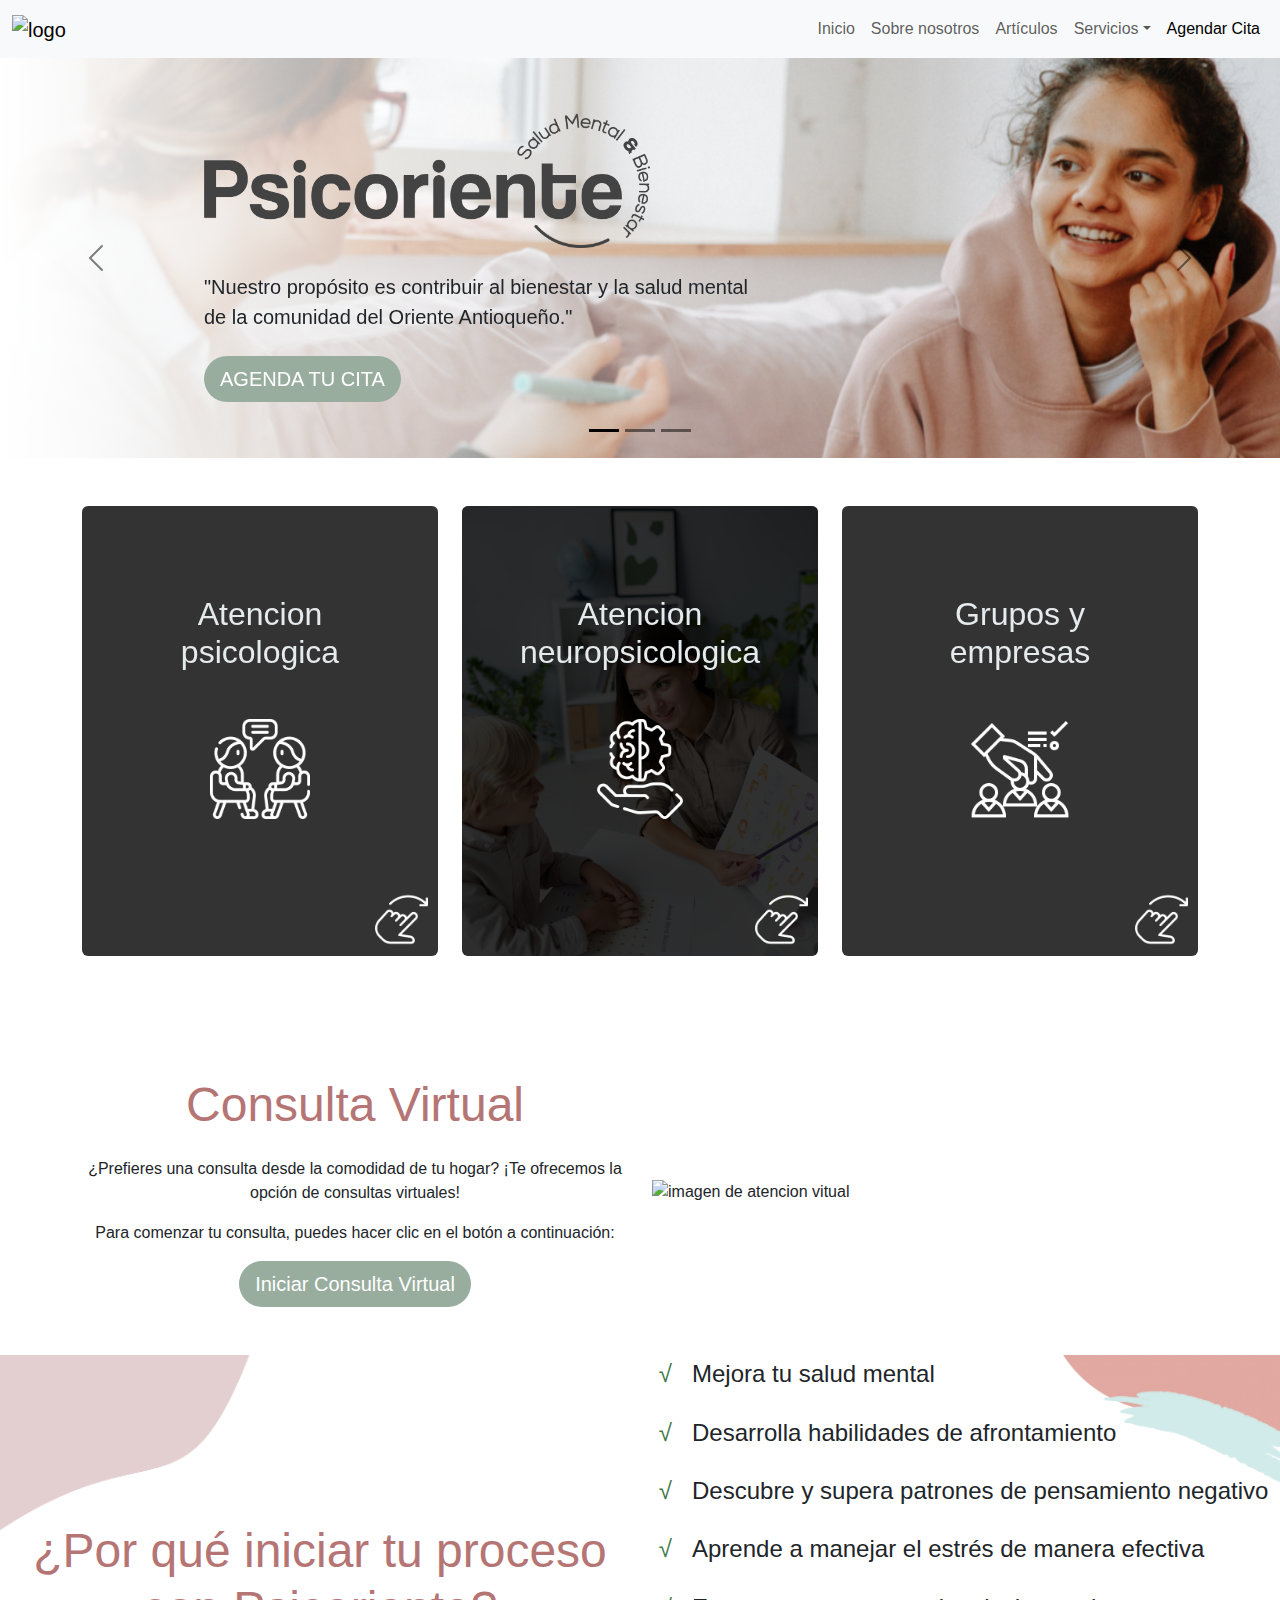
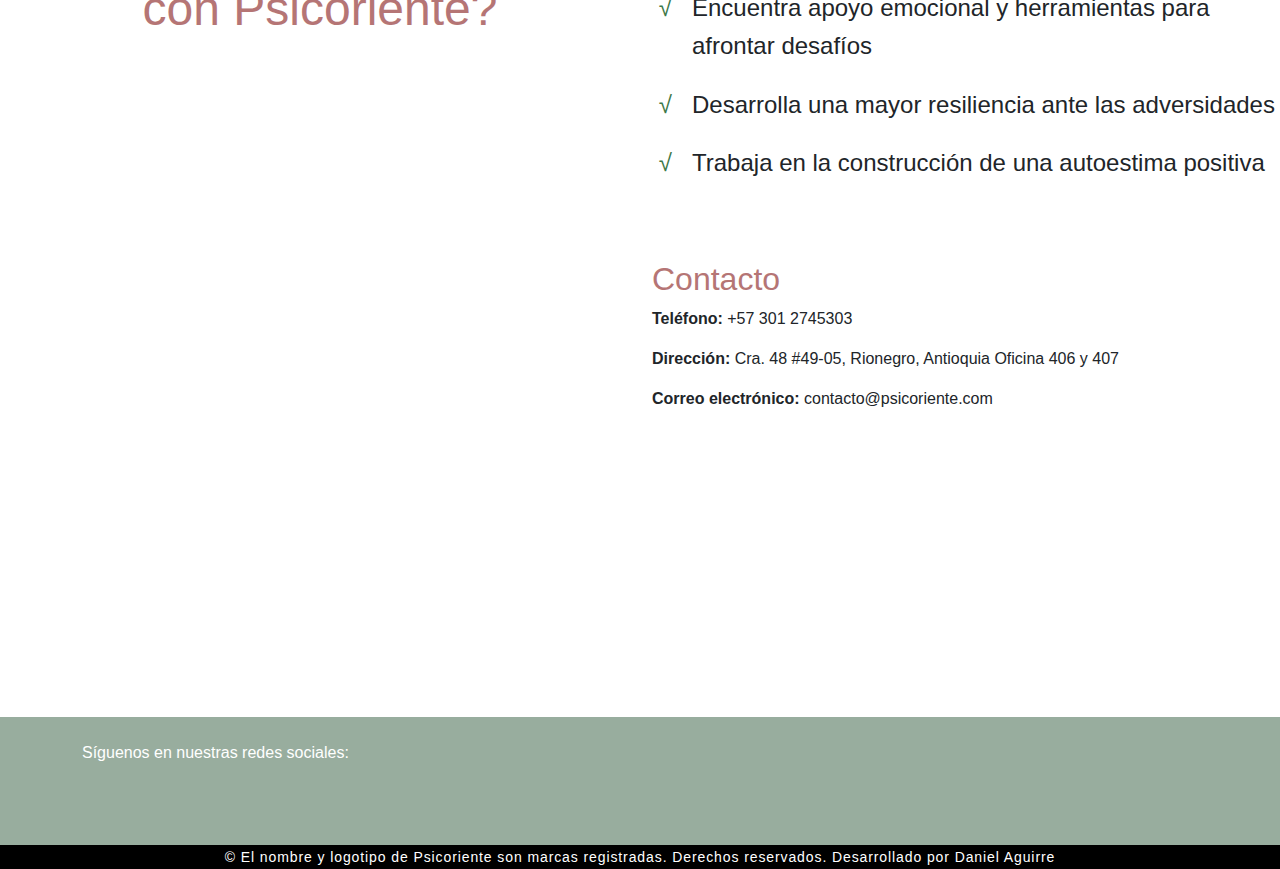
==== index.html @ a514b7d5 "estilos" ====
<!DOCTYPE html>
<html lang="en">

<head>
  <meta charset="UTF-8" />
  <meta name="viewport" content="width=device-width, initial-scale=1.0" />
  <title>Consultorio</title>
  <link rel="stylesheet" href="css/bootstrap.css" />
  <link rel="stylesheet" href="css/style.css" />
  <script src="https://kit.fontawesome.com/1e0e02a768.js" crossorigin="anonymous"></script>
  <!-- Start of Async Callbell Code -->
  <script>
    window.callbellSettings = {
      token: "J1zEioKTt7ZskCDuaVdEKCTP"
    };
  </script>
  <script>
    (function () { var w = window; var ic = w.callbell; if (typeof ic === "function") { ic('reattach_activator'); ic('update', callbellSettings); } else { var d = document; var i = function () { i.c(arguments) }; i.q = []; i.c = function (args) { i.q.push(args) }; w.Callbell = i; var l = function () { var s = d.createElement('script'); s.type = 'text/javascript'; s.async = true; s.src = 'https://dash.callbell.eu/include/' + window.callbellSettings.token + '.js'; var x = d.getElementsByTagName('script')[0]; x.parentNode.insertBefore(s, x); }; if (w.attachEvent) { w.attachEvent('onload', l); } else { w.addEventListener('load', l, false); } } })()
  </script>
  <!-- End of Async Callbell Code -->

</head>

<body>

  <!-- Header de la pagina  -->
  <header>
    <nav class="navbar navbar-expand-lg navbar-light bg-light">
      <div class="container-fluid">
        <div class="d-flex justify-content-end align-items-center">
          <a class="navbar-brand me-auto" href="#">
            <img src="img/LOGO-PSICORIENTE-HORIZONTAL.png" alt="logo" class="logo" />
          </a>
          <button class="navbar-toggler" type="button" data-bs-toggle="collapse"
            data-bs-target="#navbarSupportedContent" aria-controls="navbarSupportedContent" aria-expanded="false"
            aria-label="Toggle navigation">
            <span class="navbar-toggler-icon"></span>
          </button>
        </div>
        <div class="collapse navbar-collapse" id="navbarSupportedContent">
          <ul class="navbar-nav ms-auto mb-2 mb-lg-0">
            <li class="nav-item"><a href="#" class="nav-link">Inicio</a></li>
            <li class="nav-item"><a href="#" class="nav-link">Sobre nosotros</a></li>
            <li class="nav-item"><a href="#" class="nav-link">Artículos</a></li>
            <li class="nav-item dropdown">
              <a class="nav-link dropdown-toggle" href="#" id="navbarDropdownServices" role="button"
                data-bs-toggle="dropdown" aria-haspopup="true" aria-expanded="false">Servicios</a>
              <div class="dropdown-menu" aria-labelledby="navbarDropdownServices">
                <a class="dropdown-item" href="#">Servicio 1</a>
                <a class="dropdown-item" href="#">Servicio 2</a>
                <a class="dropdown-item" href="#">Servicio 3</a>
              </div>
            </li>
            <li class="nav-item"><a href="#" class="nav-link active">Agendar Cita</a></li>
          </ul>
        </div>
      </div>
    </nav>
  </header>


  <!-- Cuerpo de la pagina -->

  <main>
    <!-- Primera seccion carrusel  -->

    <!-- Comportamiento del carrusel -->
    <div id="myCarousel" class="carousel carousel-dark slide mb-6" data-bs-ride="carousel">
      <div class="carousel-indicators">
        <button type="button" data-bs-target="#myCarousel" data-bs-slide-to="0" class="active" aria-current="true"
          aria-label="Slide 1"></button>
        <button type="button" data-bs-target="#myCarousel" data-bs-slide-to="1" aria-label="Slide 2"></button>
        <button type="button" data-bs-target="#myCarousel" data-bs-slide-to="2" aria-label="Slide 3"></button>
      </div>

      <!-- Primera presentacion carrusel -->

      <div class="carousel-inner">
        <div class="carousel-item active" style="background-image: url('img/fondo-1.png');">
          <div class="container carousel-caption d-flex justify-content-between align-items-center">
            <div class="text-start">
              <img src="img/LOGO-PSICORIENTE-BLACK.png" alt="logo" class="logo mb-4">
              <p class="text-dark mb-4 fs-5">
                "Nuestro propósito es contribuir al bienestar y la salud mental <br> de la comunidad del Oriente
                Antioqueño."
              </p>
              <p>
                <a class="btn btn-lg btn-primary" href="#">AGENDA TU CITA</a>
              </p>
            </div>
          </div>
        </div>

        <!-- Segunda presentacion carrusel-->

        <div class="carousel-item">
          <svg class="bd-placeholder-img" width="100%" height="100%" xmlns="http://www.w3.org/2000/svg"
            aria-hidden="true" preserveAspectRatio="xMidYMid slice" focusable="false"></svg>
          <div class="container">
            <div class="carousel-caption">
              <img src="img/LOGO-PSICORIENTE-BLACK.png" alt="logo horizontal" class="pic2 img-fluid" />
            </div>
          </div>
        </div>

        <!-- Tercera presentacion carrusel  -->

        <div class="carousel-item">
          <svg class="bd-placeholder-img" width="100%" height="100%" xmlns="http://www.w3.org/2000/svg"
            aria-hidden="true" preserveAspectRatio="xMidYMid slice" focusable="false"></svg>
          <div class="container">
            <div class="carousel-caption text-end">
              <h1>One more for good measure.</h1>
              <p>
                Some representative placeholder content for the third slide of
                this carousel.
              </p>
              <p>
                <a class="btn btn-lg btn-primary" href="#">Browse gallery</a>
              </p>
            </div>
          </div>
        </div>
      </div>

      <!-- Comportamiento de los botones del carrusel  -->

      <button class="carousel-control-prev" type="button" data-bs-target="#myCarousel" data-bs-slide="prev">
        <span class="carousel-control-prev-icon" aria-hidden="true"></span>
        <span class="visually-hidden">Previous</span>
      </button>
      <button class="carousel-control-next" type="button" data-bs-target="#myCarousel" data-bs-slide="next">
        <span class="carousel-control-next-icon" aria-hidden="true"></span>
        <span class="visually-hidden">Next</span>
      </button>
    </div>

    <!-- Seguna seccion tarjetas -->

    <div class="cards container py-5">
      <div class="row">
        <!-- primera tarjeta -->
        <div class="col-md-4 mb-4">
          <div class="first-card card h-100">
            <div class="front text-center">
              <h3 class="fs-2">Atencion <br> psicologica</h3>
              <img src="img/psicoterapia-icono.png" alt="icono de psicoterapia" class="img-fluid my-5">
              <img src="img/flip.png" alt="icono de girar" class="icon img-fluid">
            </div>
            <div class="back d-flex flex-column justify-content-between align-items-center">
              <div class="align-self-start">
                <ul>
                  <li>Psicoteparia individual</li>
                  <li>Psicoteparia de pareja</li>
                  <li>Psicoterapia virtual</li>
                  <li>Psicoterapia para niños y adolescentes</li>
                </ul>
              </div>
              <div class="align-self-center">
                <a href="#" class="btn btn-primary mt-3">Agendar cita</a>
              </div>
            </div>
          </div>
        </div>

        <!-- Segunda tarjeta -->
        <div class="col-md-4 mb-4">
          <div class="second-card card h-100">
            <div class="front text-center">
              <h3 class="fs-2">Atencion <br> neuropsicologica </h3>
              <img src="img/control-cognitivo.png" alt="icono de psicoterapia" class="img-fluid my-5">
              <img src="img/flip.png" alt="icono de girar" class="icon img-fluid">
            </div>
            <div class="back d-flex flex-column justify-content-between align-items-center">
              <div class="align-self-start">
                <ul>
                  <li>Psicoteparia individual</li>
                  <li>Psicoteparia de pareja</li>
                  <li>Psicoterapia virtual</li>
                  <li>Psicoterapia para niños y adolescentes</li>
                </ul>
              </div>
              <div class="align-self-center">
                <a href="#" class="btn btn-primary mt-3">Agendar cita</a>
              </div>
            </div>

          </div>
        </div>

        <!-- Tercera tarjeta -->
        <div class="col-md-4 mb-4">
          <div class="third-card card d-flex flex-column h-100">
            <div class="front text-center">
              <h3 class="fs-2">Grupos y <br> empresas</h3>
              <img src="img/reclutamiento.png" alt="icono de psicoterapia" class="img-fluid my-5">
              <img src="img/flip.png" alt="icono de girar" class="icon img-fluid">
            </div>
            <div class="back d-flex flex-column justify-content-between align-items-center">
              <div class="align-self-start">
                <ul>
                  <li>Psicoteparia individual</li>
                  <li>Psicoteparia de pareja</li>
                  <li>Psicoterapia virtual</li>
                  <li>Psicoterapia para niños y adolescentes</li>
                </ul>
              </div>
              <div class="align-self-center">
                <a href="#" class="btn btn-primary mt-3">Agendar cita</a>
              </div>
            </div>
          </div>
        </div>
      </div>
    </div>

    <!-- Sección de consulta virtual y video -->
    <section class="virtual-consultation container py-5">
      <div class="row justify-content-center align-items-center">
        <div class="col-md-6">
          <h2 class="text-center mb-4 display-5">Consulta Virtual</h2>
          <p class="text-center">¿Prefieres una consulta desde la comodidad de tu hogar? ¡Te ofrecemos la opción de
            consultas virtuales!</p>
          <p class="text-center">Para comenzar tu consulta, puedes hacer clic en el botón a continuación:</p>
          <div class="text-center">
            <a href="#" class="btn btn-primary btn-lg">Iniciar Consulta Virtual</a>
          </div>
        </div>
        <div class="col-md-6">
          <!-- Espacio para el video -->
          <div class="embed-responsive embed-responsive-16by9">
            <img src="img/consultavirtual.PNG" alt="imagen de atencion vitual" class="img-fluid">
          </div>
        </div>
      </div>
    </section>

    <!-- Tercera seccion listado -->

    <div class="d-flex align-items-center list">
      <div class="col flex-grow-1">
          <div class="text-center">
              <h2 class="display-5">
                  ¿Por qué iniciar tu proceso con Psicoriente?
              </h2>
          </div>
      </div>
      <div class="col flex-grow-1">
          <div>
              <ul class="mx-auto custom-list">
                  <li>Mejora tu salud mental</li>
                  <li>Desarrolla habilidades de afrontamiento</li>
                  <li>Descubre y supera patrones de pensamiento negativo</li>
                  <li>Aprende a manejar el estrés de manera efectiva</li>
                  <li>Encuentra apoyo emocional y herramientas para afrontar desafíos</li>
                  <li>Desarrolla una mayor resiliencia ante las adversidades</li>
                  <li>Trabaja en la construcción de una autoestima positiva</li>
              </ul>
          </div>
      </div>
  </div>

    </div>

    <!-- Cuarta seccion de comentarios -->

    <div id="trusthero" style="width: 100%; height: 100%;" data-trusthero-widget-id="EhPxTsTpg5RBRNs8IxJ3"></div>

    <!-- Datos de contacto y ubicacion -->
    <div class="container mt-5">
      <div class="row justify-content-center">
        <div class="col-md-6">
          <iframe
            src="https://www.google.com/maps/embed?pb=!1m14!1m8!1m3!1d1983.4151554068728!2d-75.37441643935621!3d6.153475796696391!3m2!1i1024!2i768!4f13.1!3m3!1m2!1s0x8e469fcb521f2c53%3A0xf8ac8b47e1f2fa18!2sPsicoriente!5e0!3m2!1ses-419!2sco!4v1711290926877!5m2!1ses-419!2sco"
            width="100%" height="450" style="border:0;" allowfullscreen="" loading="lazy"
            referrerpolicy="no-referrer-when-downgrade"></iframe>
        </div>
        <div class="col-md-6">
          <div class="contact-info">
            <h2>Contacto</h2>
            <p><strong>Teléfono:</strong> +57 301 2745303</p>
            <p><strong>Dirección:</strong> Cra. 48 #49-05, Rionegro, Antioquia Oficina 406 y 407</p>
            <p><strong>Correo electrónico:</strong> contacto@psicoriente.com</p>
          </div>
        </div>
      </div>
    </div>

  </main>

  <!-- Footer -->
  <footer class="text-white py-4">
    <div class="container">
      <div class="row">
        <div class="col-md-6">
          <p>Síguenos en nuestras redes sociales:</p>
          <ul class="list-inline">
            <li class="list-inline-item"><a href="https://www.facebook.com/psicoriente.sas?locale=es_LA"><i
                  class="fab fa-facebook-f fa-3x"></i></a></li>
            <li class="list-inline-item"><a href="https://twitter.com/psicoriente"><i
                  class="fab fa-x-twitter fa-3x"></i></a></li>
            <li class="list-inline-item"><a href="https://www.instagram.com/psicorientee/"><i
                  class="fab fa-instagram fa-3x"></i></a></li>
          </ul>
        </div>
      </div>
    </div>
  </footer>

  <div class="last-footer">
    <a href="https://www.linkedin.com/in/daniel-aguirre-lopez/"> 
      <span>© El nombre y logotipo de Psicoriente son marcas registradas. Derechos reservados. Desarrollado por Daniel Aguirre</span> 
    </a>
  </div>

  <script src="js/bootstrap.bundle.min.js"></script>
  <script src="js/page.js"></script>
  <script src="https://trusthero.sfo3.cdn.digitaloceanspaces.com/scripts/trusthero.min.js" defer></script>


</body>

</html>
---- css/style.css ----
@charset "UTF-8";
@font-face {
  font-family: "Nexa";
  src: url("../fonts/Nexa Regular.otf") format("truetype");
}
@font-face {
  font-family: "Coolv";
  src: url("../fonts/coolvetica rg.ttf") format("truetype");
}
body {
  font-family: "Nexa", sans-serif;
}

h2 {
  color: #B57575;
}

.btn-primary {
  border: none;
  background-color: #98AD9E;
  border-radius: 50px;
}
.btn-primary:hover {
  background-color: #3D7848;
}

.logo {
  width: 40%;
  height: 40%;
}

.navbar-nav .nav-link {
  white-space: nowrap;
}

.scrolled {
  position: fixed;
  top: 0;
  width: 100%;
  z-index: 1000;
}

.scrolled + .content {
  margin-top: 56px;
}

.carousel-item {
  height: 400px;
  position: relative;
}

.carousel-item.active {
  background-image: url("img/fondo-1.png");
  background-size: cover;
  background-position: center;
}

.carousel-inner > .carousel-item:first-child::before {
  content: "";
  position: absolute;
  top: 0;
  right: 20%; /* Empezamos en la mitad del contenedor */
  bottom: 0;
  left: 0;
  background: linear-gradient(to left, rgba(255, 255, 255, 0), rgb(255, 255, 255)); /* Degradado de transparente a blanco */
}

.logo {
  size: 30%;
}

.pic2 {
  width: 50%;
}

.cards .card {
  color: #e5eaed;
  justify-content: center;
  position: relative;
  border-width: 0px;
}
.cards .card h3 {
  margin: 0;
}
.cards .card div {
  backface-visibility: hidden;
  transition: 1s;
}
.cards .card .front {
  transform: perspective(500px) rotateY(0deg);
  height: 450px;
  display: flex;
  flex-direction: column;
  justify-content: center;
  align-items: center;
}
.cards .card .front .icon {
  position: absolute;
  bottom: 10px;
  right: 10px;
  width: 15%;
}
.cards .card .back {
  transform: perspective(500px) rotateY(180deg);
  position: absolute;
}
.cards .card:hover .front {
  transform: perspective(500px) rotateY(180deg);
}
.cards .card:hover .back {
  transform: perspective(500px) rotateY(360deg);
}
.cards .first-card {
  background-image: url(../img/psicoterapia.jpg);
  background-size: cover;
}
.cards .first-card .img-fluid {
  width: 100px;
}
.cards .first-card li {
  margin-top: 25px;
}
.cards .first-card::before {
  content: "";
  position: absolute;
  top: 0;
  left: 0;
  width: 100%;
  height: 100%;
  border-radius: 0.375rem;
  background-color: rgba(0, 0, 0, 0.8);
}
.cards .second-card {
  background-image: url(../img/neuropsicologia.jpg);
  background-size: cover;
}
.cards .second-card .img-fluid {
  width: 100px;
}
.cards .second-card li {
  margin-top: 25px;
}
.cards .second-card::before {
  content: "";
  position: absolute;
  top: 0;
  left: 0;
  width: 100%;
  height: 100%;
  border-radius: 0.375rem;
  background-color: rgba(0, 0, 0, 0.8);
}
.cards .third-card {
  background-image: url(../img/grupos.jpg);
  background-size: cover;
}
.cards .third-card .img-fluid {
  width: 100px;
}
.cards .third-card li {
  margin-top: 25px;
}
.cards .third-card::before {
  content: "";
  position: absolute;
  top: 0;
  left: 0;
  width: 100%;
  height: 100%;
  border-radius: 0.375rem;
  background-color: rgba(0, 0, 0, 0.8);
}

.list {
  background-image: url(../img/PLANTILLAS\ PPT-1.png);
  background-size: cover;
}

.custom-list {
  font-size: 1.5em;
  line-height: 1.6;
  margin-bottom: 30px;
}
.custom-list li {
  padding-left: 20px;
  margin-bottom: 20px;
}

.custom-list li::marker {
  content: "√";
  color: #3D7848;
}

.card-body {
  background-color: #E5EAED;
}

.comments .card {
  background-color: black;
}
.comments .card .card-body {
  background-color: #DCA39B;
}

.whatsapp-btn {
  position: fixed;
  bottom: 20px;
  right: 20px;
  z-index: 1000;
}

footer {
  background-color: #98AD9E;
}
footer .fab {
  color: #E5EAED;
}

.last-footer {
  background-color: black;
  text-align: center;
}
.last-footer a {
  color: white;
  text-decoration: none;
  font-size: 14px;
  letter-spacing: 0.1dvh;
}

@media (max-width: 768px) {
  .logo {
    width: 60%;
    /* Ajusta el tamaño del logo para pantallas más pequeñas según sea necesario */
    height: auto;
    /* Permite que la altura se ajuste automáticamente para mantener la proporción */
  }
}
.trusthero-copyright-icon {
  visibility: hidden;
}/*# sourceMappingURL=style.css.map */
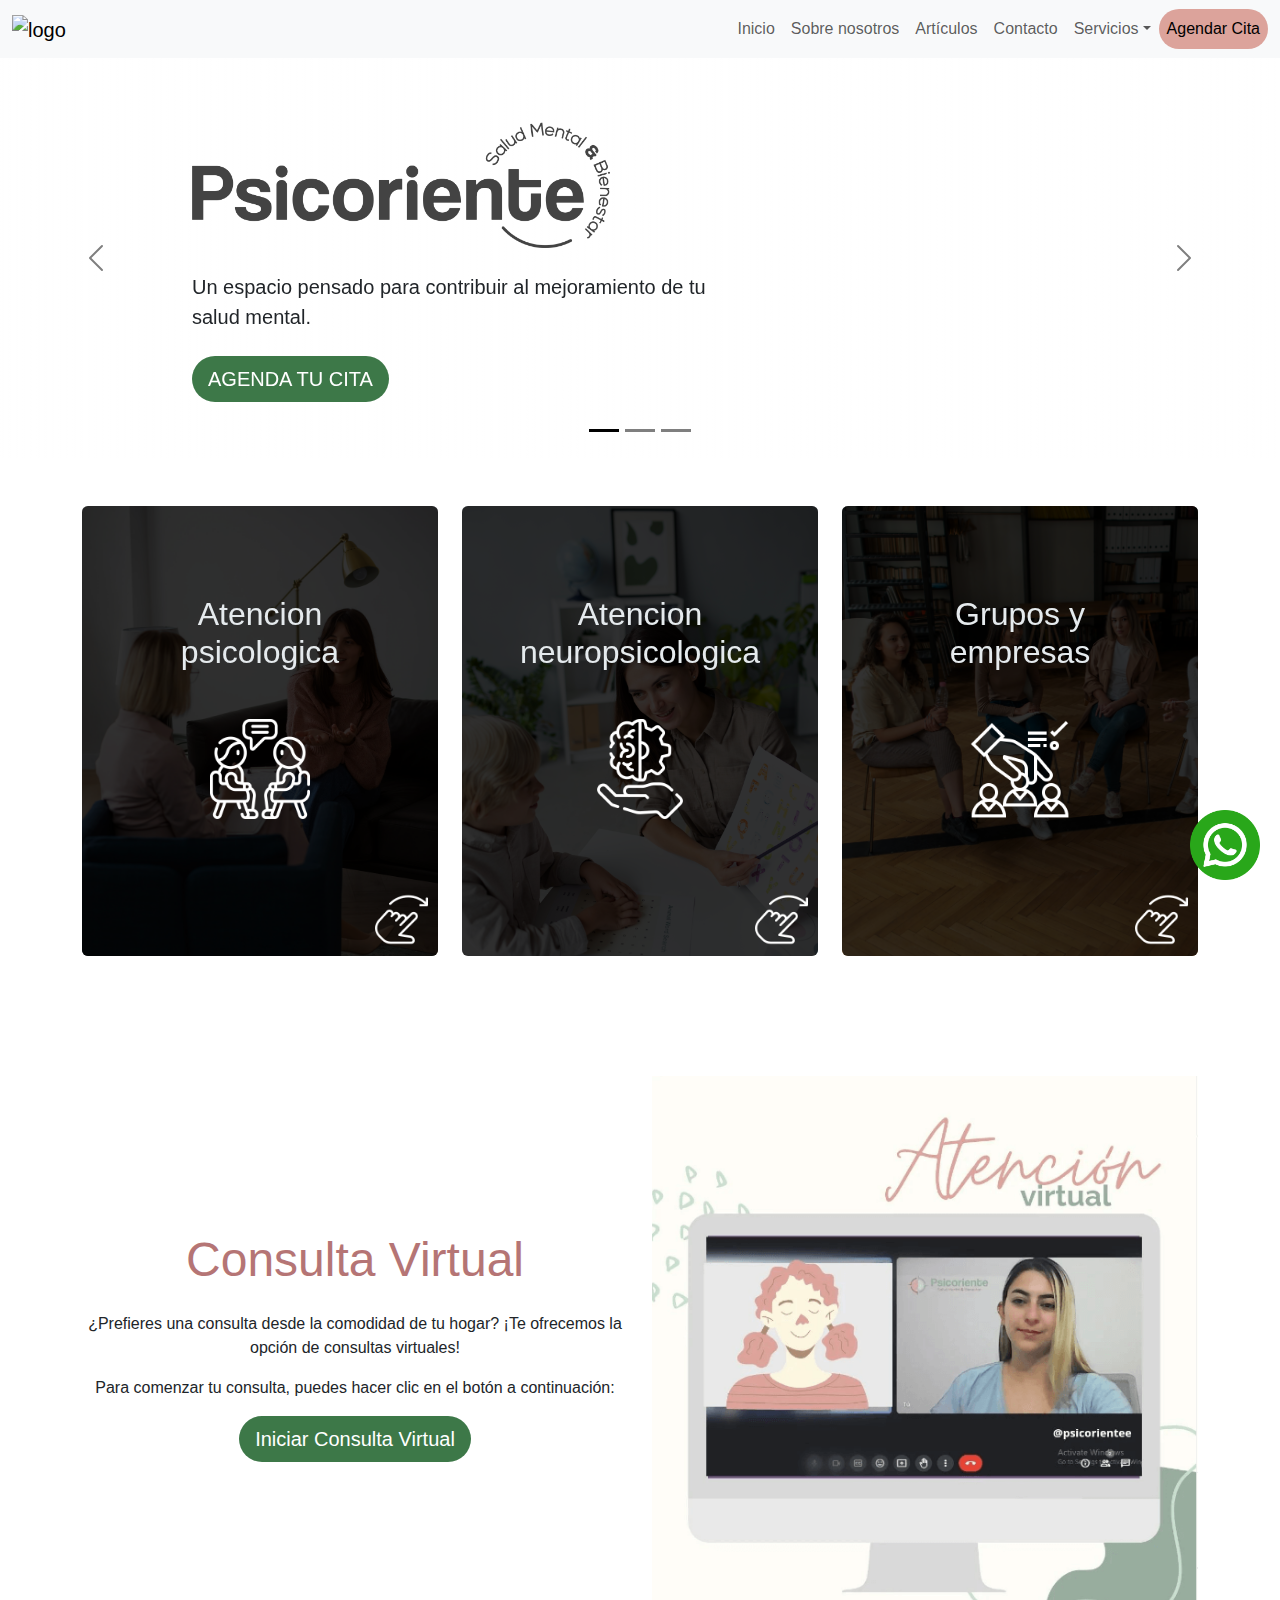
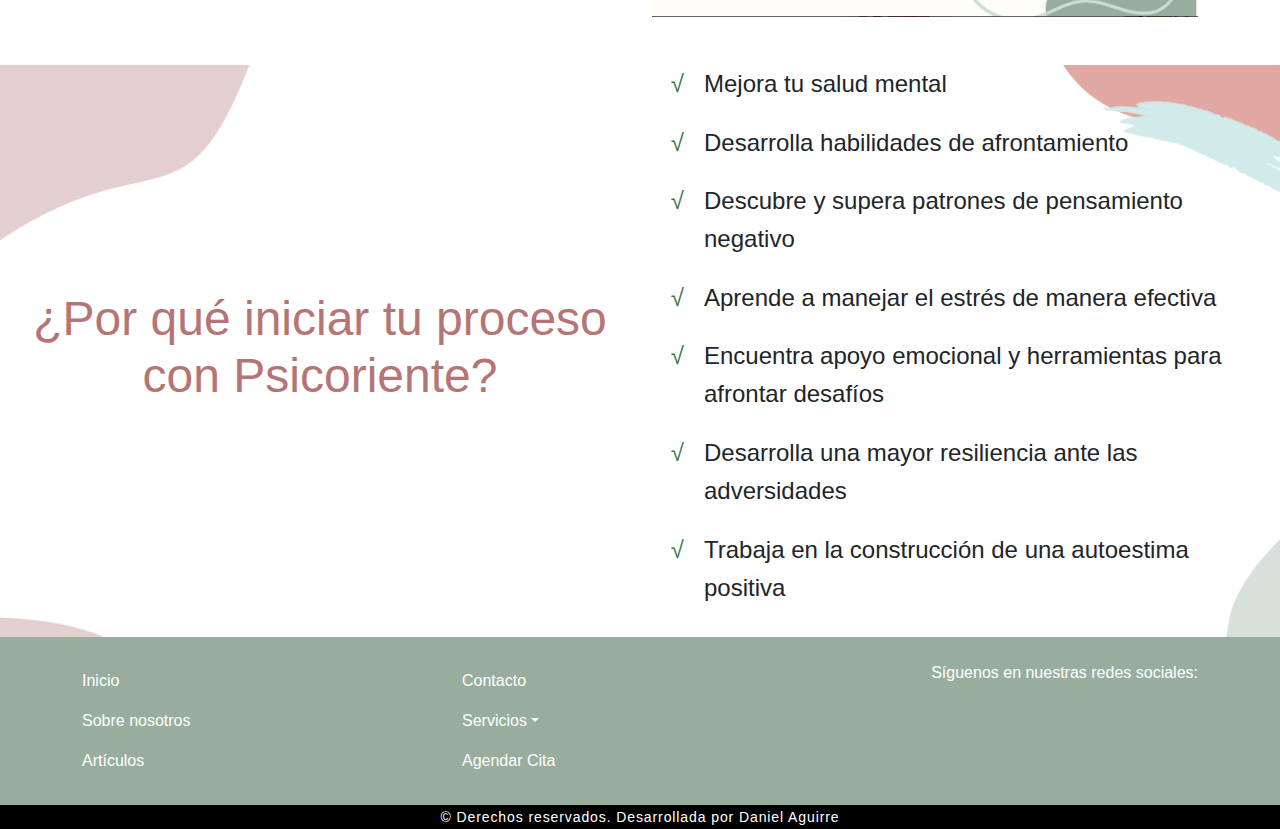
==== commit 181e35ba: "pagina de cotnacto" ====
--- a/index.html
+++ b/index.html
@@ -8,16 +8,6 @@
   <link rel="stylesheet" href="css/bootstrap.css" />
   <link rel="stylesheet" href="css/style.css" />
   <script src="https://kit.fontawesome.com/1e0e02a768.js" crossorigin="anonymous"></script>
-  <!-- Start of Async Callbell Code -->
-  <script>
-    window.callbellSettings = {
-      token: "J1zEioKTt7ZskCDuaVdEKCTP"
-    };
-  </script>
-  <script>
-    (function () { var w = window; var ic = w.callbell; if (typeof ic === "function") { ic('reattach_activator'); ic('update', callbellSettings); } else { var d = document; var i = function () { i.c(arguments) }; i.q = []; i.c = function (args) { i.q.push(args) }; w.Callbell = i; var l = function () { var s = d.createElement('script'); s.type = 'text/javascript'; s.async = true; s.src = 'https://dash.callbell.eu/include/' + window.callbellSettings.token + '.js'; var x = d.getElementsByTagName('script')[0]; x.parentNode.insertBefore(s, x); }; if (w.attachEvent) { w.attachEvent('onload', l); } else { w.addEventListener('load', l, false); } } })()
-  </script>
-  <!-- End of Async Callbell Code -->
 
 </head>
 
@@ -39,9 +29,10 @@
         </div>
         <div class="collapse navbar-collapse" id="navbarSupportedContent">
           <ul class="navbar-nav ms-auto mb-2 mb-lg-0">
-            <li class="nav-item"><a href="#" class="nav-link">Inicio</a></li>
-            <li class="nav-item"><a href="#" class="nav-link">Sobre nosotros</a></li>
-            <li class="nav-item"><a href="#" class="nav-link">Artículos</a></li>
+            <li class="nav-item"><a href="index.html" class="nav-link">Inicio</a></li>
+            <li class="nav-item"><a href="nosotros.html" class="nav-link">Sobre nosotros</a></li>
+            <li class="nav-item"><a href="blog.html" class="nav-link">Artículos</a></li>
+            <li class="nav-item"><a href="contacto.html" class="nav-link">Contacto</a></li>
             <li class="nav-item dropdown">
               <a class="nav-link dropdown-toggle" href="#" id="navbarDropdownServices" role="button"
                 data-bs-toggle="dropdown" aria-haspopup="true" aria-expanded="false">Servicios</a>
@@ -66,23 +57,14 @@
 
     <!-- Comportamiento del carrusel -->
     <div id="myCarousel" class="carousel carousel-dark slide mb-6" data-bs-ride="carousel">
-      <div class="carousel-indicators">
-        <button type="button" data-bs-target="#myCarousel" data-bs-slide-to="0" class="active" aria-current="true"
-          aria-label="Slide 1"></button>
-        <button type="button" data-bs-target="#myCarousel" data-bs-slide-to="1" aria-label="Slide 2"></button>
-        <button type="button" data-bs-target="#myCarousel" data-bs-slide-to="2" aria-label="Slide 3"></button>
-      </div>
-
-      <!-- Primera presentacion carrusel -->
-
-      <div class="carousel-inner">
-        <div class="carousel-item active" style="background-image: url('img/fondo-1.png');">
-          <div class="container carousel-caption d-flex justify-content-between align-items-center">
-            <div class="text-start">
-              <img src="img/LOGO-PSICORIENTE-BLACK.png" alt="logo" class="logo mb-4">
+      <div class="carousel-inner index">
+        <!-- Primera presentacion carrusel-->
+        <div class="carousel-item active">
+          <div class="carousel-caption">
+            <div class="text-start col-md-7">
+              <img src="img/LOGO-PSICORIENTE-BLACK.png" alt="logo" class="logo-carrusel mb-4">
               <p class="text-dark mb-4 fs-5">
-                "Nuestro propósito es contribuir al bienestar y la salud mental <br> de la comunidad del Oriente
-                Antioqueño."
+                Un espacio pensado para contribuir al mejoramiento de tu salud mental.
               </p>
               <p>
                 <a class="btn btn-lg btn-primary" href="#">AGENDA TU CITA</a>
@@ -92,39 +74,27 @@
         </div>
 
         <!-- Segunda presentacion carrusel-->
-
         <div class="carousel-item">
           <svg class="bd-placeholder-img" width="100%" height="100%" xmlns="http://www.w3.org/2000/svg"
             aria-hidden="true" preserveAspectRatio="xMidYMid slice" focusable="false"></svg>
           <div class="container">
             <div class="carousel-caption">
-              <img src="img/LOGO-PSICORIENTE-BLACK.png" alt="logo horizontal" class="pic2 img-fluid" />
+              <h1 class="display-5 mb-5 text-white">Ahora puedes cuidar de tu salud mental desde casa con el servicio de
+              </h1>
+              <a href="#" class="btn  btn-primary">Atención Virtual</a>
             </div>
           </div>
         </div>
 
         <!-- Tercera presentacion carrusel  -->
-
         <div class="carousel-item">
-          <svg class="bd-placeholder-img" width="100%" height="100%" xmlns="http://www.w3.org/2000/svg"
-            aria-hidden="true" preserveAspectRatio="xMidYMid slice" focusable="false"></svg>
           <div class="container">
-            <div class="carousel-caption text-end">
-              <h1>One more for good measure.</h1>
-              <p>
-                Some representative placeholder content for the third slide of
-                this carousel.
-              </p>
-              <p>
-                <a class="btn btn-lg btn-primary" href="#">Browse gallery</a>
-              </p>
-            </div>
+            <div class="carousel-caption"></div>
           </div>
         </div>
       </div>
 
       <!-- Comportamiento de los botones del carrusel  -->
-
       <button class="carousel-control-prev" type="button" data-bs-target="#myCarousel" data-bs-slide="prev">
         <span class="carousel-control-prev-icon" aria-hidden="true"></span>
         <span class="visually-hidden">Previous</span>
@@ -133,6 +103,14 @@
         <span class="carousel-control-next-icon" aria-hidden="true"></span>
         <span class="visually-hidden">Next</span>
       </button>
+
+      <!-- Indicadores del carrusel -->
+      <div class="carousel-indicators">
+        <button type="button" data-bs-target="#myCarousel" data-bs-slide-to="0" class="active" aria-current="true"
+          aria-label="Slide 1"></button>
+        <button type="button" data-bs-target="#myCarousel" data-bs-slide-to="1" aria-label="Slide 2"></button>
+        <button type="button" data-bs-target="#myCarousel" data-bs-slide-to="2" aria-label="Slide 3"></button>
+      </div>
     </div>
 
     <!-- Seguna seccion tarjetas -->
@@ -237,68 +215,67 @@
 
     <!-- Tercera seccion listado -->
 
-    <div class="d-flex align-items-center list">
-      <div class="col flex-grow-1">
+    <div class="list container-fluid">
+      <div class="row">
+        <div class="col-lg-6 d-flex align-items-center">
           <div class="text-center">
-              <h2 class="display-5">
-                  ¿Por qué iniciar tu proceso con Psicoriente?
-              </h2>
-          </div>
-      </div>
-      <div class="col flex-grow-1">
-          <div>
-              <ul class="mx-auto custom-list">
-                  <li>Mejora tu salud mental</li>
-                  <li>Desarrolla habilidades de afrontamiento</li>
-                  <li>Descubre y supera patrones de pensamiento negativo</li>
-                  <li>Aprende a manejar el estrés de manera efectiva</li>
-                  <li>Encuentra apoyo emocional y herramientas para afrontar desafíos</li>
-                  <li>Desarrolla una mayor resiliencia ante las adversidades</li>
-                  <li>Trabaja en la construcción de una autoestima positiva</li>
-              </ul>
-          </div>
-      </div>
-  </div>
-
+            <h2 class="display-5">
+              ¿Por qué iniciar tu proceso con Psicoriente?
+            </h2>
+          </div>
+        </div>
+        <div class="col-lg-6">
+          <ul class="custom-list">
+            <li>Mejora tu salud mental</li>
+            <li>Desarrolla habilidades de afrontamiento</li>
+            <li>Descubre y supera patrones de pensamiento negativo</li>
+            <li>Aprende a manejar el estrés de manera efectiva</li>
+            <li>Encuentra apoyo emocional y herramientas para afrontar desafíos</li>
+            <li>Desarrolla una mayor resiliencia ante las adversidades</li>
+            <li>Trabaja en la construcción de una autoestima positiva</li>
+          </ul>
+        </div>
+      </div>
     </div>
 
     <!-- Cuarta seccion de comentarios -->
 
     <div id="trusthero" style="width: 100%; height: 100%;" data-trusthero-widget-id="EhPxTsTpg5RBRNs8IxJ3"></div>
 
-    <!-- Datos de contacto y ubicacion -->
-    <div class="container mt-5">
-      <div class="row justify-content-center">
-        <div class="col-md-6">
-          <iframe
-            src="https://www.google.com/maps/embed?pb=!1m14!1m8!1m3!1d1983.4151554068728!2d-75.37441643935621!3d6.153475796696391!3m2!1i1024!2i768!4f13.1!3m3!1m2!1s0x8e469fcb521f2c53%3A0xf8ac8b47e1f2fa18!2sPsicoriente!5e0!3m2!1ses-419!2sco!4v1711290926877!5m2!1ses-419!2sco"
-            width="100%" height="450" style="border:0;" allowfullscreen="" loading="lazy"
-            referrerpolicy="no-referrer-when-downgrade"></iframe>
-        </div>
-        <div class="col-md-6">
-          <div class="contact-info">
-            <h2>Contacto</h2>
-            <p><strong>Teléfono:</strong> +57 301 2745303</p>
-            <p><strong>Dirección:</strong> Cra. 48 #49-05, Rionegro, Antioquia Oficina 406 y 407</p>
-            <p><strong>Correo electrónico:</strong> contacto@psicoriente.com</p>
-          </div>
-        </div>
-      </div>
-    </div>
-
   </main>
 
-  <!-- Footer -->
   <footer class="text-white py-4">
     <div class="container">
       <div class="row">
-        <div class="col-md-6">
+        <div class="col-md-4">
+          <ul class="navbar-nav mb-2 mb-lg-0">
+            <li class="nav-item"><a href="index.html" class="nav-link">Inicio</a></li>
+            <li class="nav-item"><a href="#" class="nav-link">Sobre nosotros</a></li>
+            <li class="nav-item"><a href="#" class="nav-link">Artículos</a></li>
+          </ul>
+        </div>
+        <div class="col-md-4">
+          <ul class="navbar-nav mb-2 mb-lg-0">
+            <li class="nav-item"><a href="contacto.html" class="nav-link">Contacto</a></li>
+            <li class="nav-item dropdown">
+              <a class="nav-link dropdown-toggle" href="#" id="navbarDropdownFooter" role="button"
+                data-bs-toggle="dropdown" aria-haspopup="true" aria-expanded="false">Servicios</a>
+              <div class="dropdown-menu" aria-labelledby="navbarDropdownFooter">
+                <a class="dropdown-item" href="#">Servicio 1</a>
+                <a class="dropdown-item" href="#">Servicio 2</a>
+                <a class="dropdown-item" href="#">Servicio 3</a>
+              </div>
+            </li>
+            <li class="nav-item"><a href="#" class="nav-link">Agendar Cita</a></li>
+          </ul>
+        </div>
+        <div class="col-md-4 text-end">
           <p>Síguenos en nuestras redes sociales:</p>
           <ul class="list-inline">
             <li class="list-inline-item"><a href="https://www.facebook.com/psicoriente.sas?locale=es_LA"><i
                   class="fab fa-facebook-f fa-3x"></i></a></li>
             <li class="list-inline-item"><a href="https://twitter.com/psicoriente"><i
-                  class="fab fa-x-twitter fa-3x"></i></a></li>
+                  class="fab fa-twitter fa-3x"></i></a></li>
             <li class="list-inline-item"><a href="https://www.instagram.com/psicorientee/"><i
                   class="fab fa-instagram fa-3x"></i></a></li>
           </ul>
@@ -308,16 +285,20 @@
   </footer>
 
   <div class="last-footer">
-    <a href="https://www.linkedin.com/in/daniel-aguirre-lopez/"> 
-      <span>© El nombre y logotipo de Psicoriente son marcas registradas. Derechos reservados. Desarrollado por Daniel Aguirre</span> 
+    <a href="https://www.linkedin.com/in/daniel-aguirre-lopez/">
+      <span>© Derechos reservados. Desarrollada por Daniel
+        Aguirre</span>
     </a>
   </div>
+
+  <a href="https://wa.link/m32yx8" class="whatsapp-link">
+    <img src="img/whatsapp.png" alt="WhatsApp">
+  </a>
 
   <script src="js/bootstrap.bundle.min.js"></script>
   <script src="js/page.js"></script>
   <script src="https://trusthero.sfo3.cdn.digitaloceanspaces.com/scripts/trusthero.min.js" defer></script>
 
-
 </body>
 
 </html>--- a/css/style.css
+++ b/css/style.css
@@ -12,16 +12,16 @@
 }
 
 h2 {
-  color: #B57575;
+  color: #b57575;
 }
 
 .btn-primary {
   border: none;
-  background-color: #98AD9E;
+  background-color: #3d7848;
   border-radius: 50px;
 }
 .btn-primary:hover {
-  background-color: #3D7848;
+  background-color: #98ad9e;
 }
 
 .logo {
@@ -33,6 +33,15 @@
   white-space: nowrap;
 }
 
+.navbar-nav .nav-link.active {
+  background-color: #dca39b;
+  border-radius: 50px;
+}
+
+.navbar-nav .nav-link.active:hover {
+  background-color: #b57575;
+}
+
 .scrolled {
   position: fixed;
   top: 0;
@@ -44,32 +53,41 @@
   margin-top: 56px;
 }
 
-.carousel-item {
+#myCarousel .carousel-item {
   height: 400px;
   position: relative;
 }
-
-.carousel-item.active {
-  background-image: url("img/fondo-1.png");
+#myCarousel .carousel-item.active:first-child {
   background-size: cover;
   background-position: center;
-}
-
-.carousel-inner > .carousel-item:first-child::before {
-  content: "";
-  position: absolute;
-  top: 0;
-  right: 20%; /* Empezamos en la mitad del contenedor */
+  background-image: url(../img/fondo-2.jpg);
+}
+#myCarousel .carousel-inner > .carousel-item:first-child::before {
+  content: "";
+  position: absolute;
+  top: 0;
+  right: 0;
   bottom: 0;
   left: 0;
-  background: linear-gradient(to left, rgba(255, 255, 255, 0), rgb(255, 255, 255)); /* Degradado de transparente a blanco */
-}
-
-.logo {
-  size: 30%;
-}
-
-.pic2 {
+  background: linear-gradient(to left, rgba(255, 255, 255, 0.3), rgb(255, 255, 255));
+}
+#myCarousel .carousel-item.active:nth-child(2) {
+  background-image: url(../img/PLANTILLAS\ PPT-2.png);
+  background-size: cover;
+}
+#myCarousel .carousel-inner > .carousel-item:nth-child(2) .btn {
+  font-size: 2rem;
+}
+#myCarousel .carousel-item.active:nth-child(3) {
+  background-image: url(../img/map.png);
+  background-size: contain;
+  background-position: center;
+  background-repeat: no-repeat;
+}
+#myCarousel .logo-carrusel {
+  width: 80%;
+}
+#myCarousel .pic2 {
   width: 50%;
 }
 
@@ -188,18 +206,18 @@
 
 .custom-list li::marker {
   content: "√";
-  color: #3D7848;
+  color: #3d7848;
 }
 
 .card-body {
-  background-color: #E5EAED;
+  background-color: #e5eaed;
 }
 
 .comments .card {
   background-color: black;
 }
 .comments .card .card-body {
-  background-color: #DCA39B;
+  background-color: #dca39b;
 }
 
 .whatsapp-btn {
@@ -210,10 +228,10 @@
 }
 
 footer {
-  background-color: #98AD9E;
+  background-color: #98ad9e;
 }
 footer .fab {
-  color: #E5EAED;
+  color: #e5eaed;
 }
 
 .last-footer {
@@ -225,6 +243,23 @@
   text-decoration: none;
   font-size: 14px;
   letter-spacing: 0.1dvh;
+}
+
+.whatsapp-link {
+  position: fixed;
+  bottom: 20px;
+  right: 20px;
+  z-index: 9999;
+}
+
+.whatsapp-link img {
+  width: 70px;
+  height: auto;
+}
+
+/* Estilos de la pagian de contacto */
+iframe {
+  filter: brightness(100%) contrast(100%) saturate(90%) blur(0px) hue-rotate(130deg);
 }
 
 @media (max-width: 768px) {
@@ -234,6 +269,10 @@
     height: auto;
     /* Permite que la altura se ajuste automáticamente para mantener la proporción */
   }
+  .whatsapp-link img {
+    width: 50px;
+    height: auto;
+  }
 }
 .trusthero-copyright-icon {
   visibility: hidden;
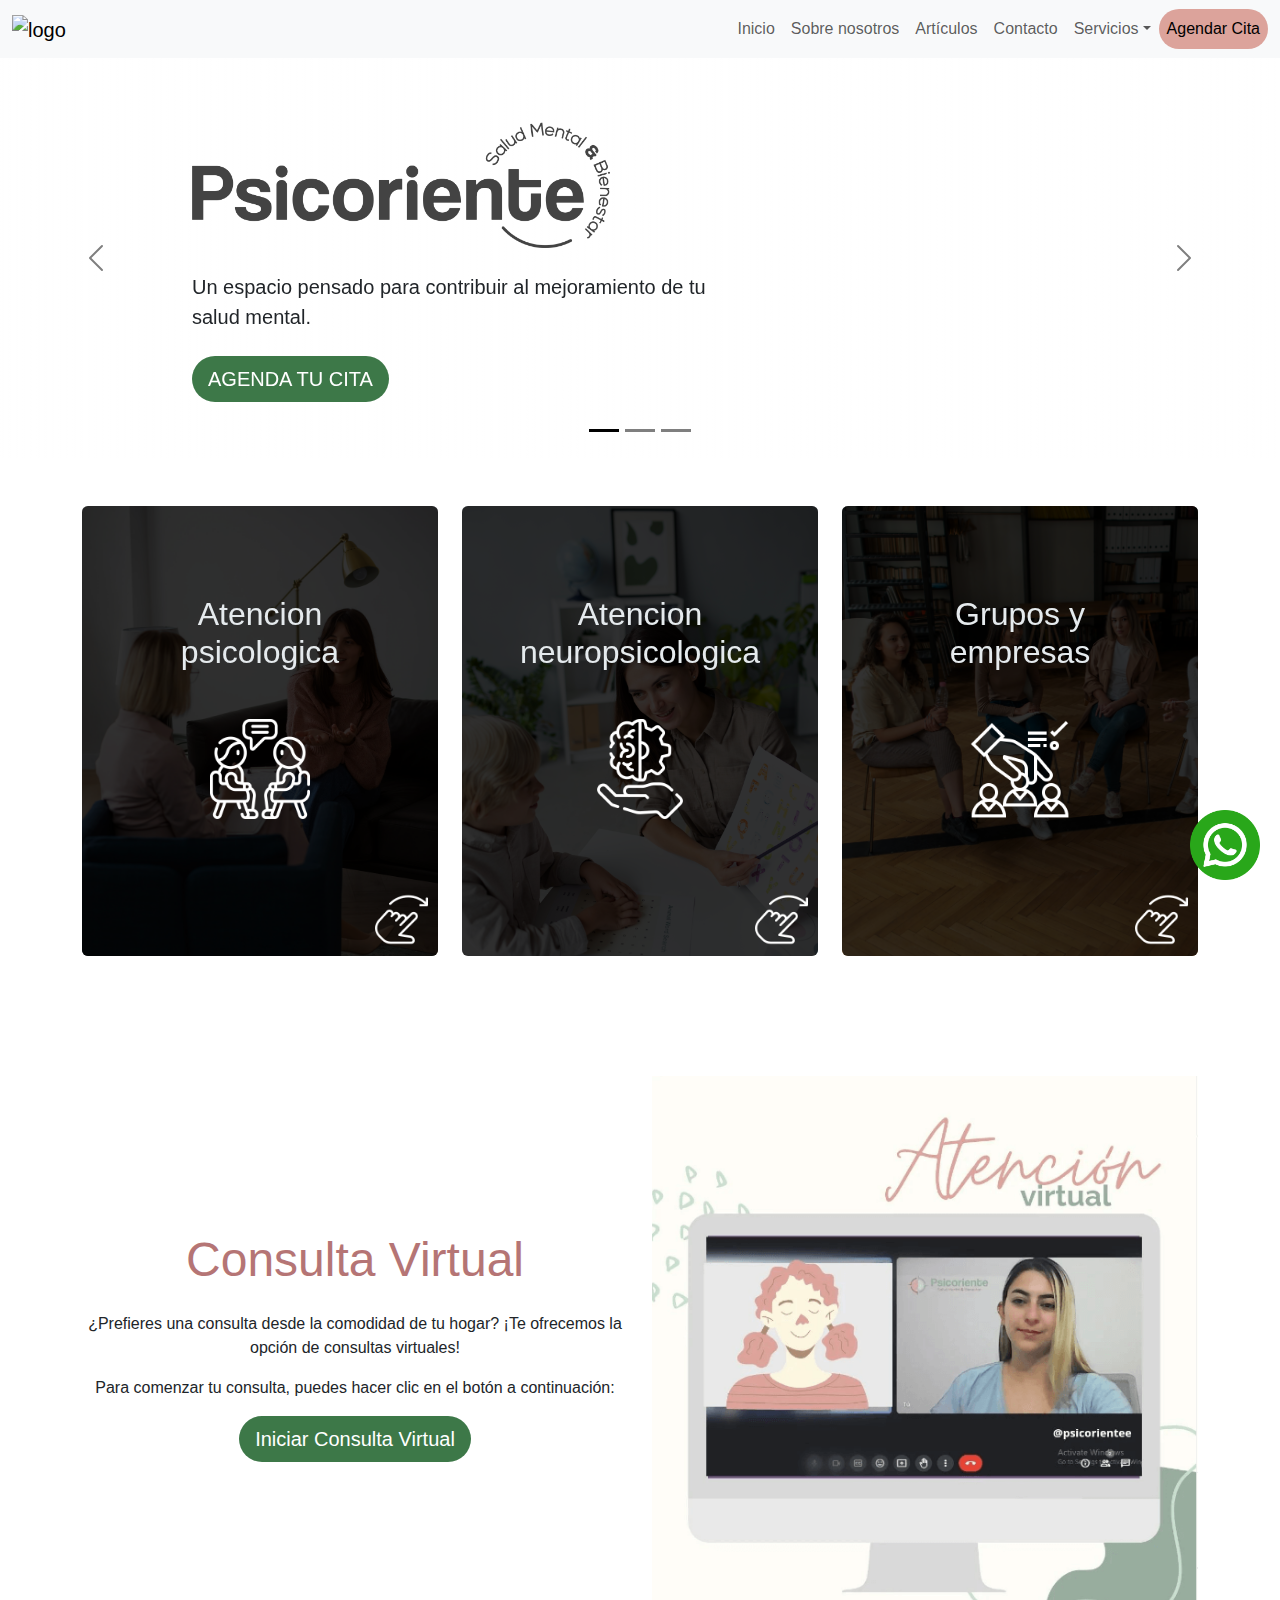
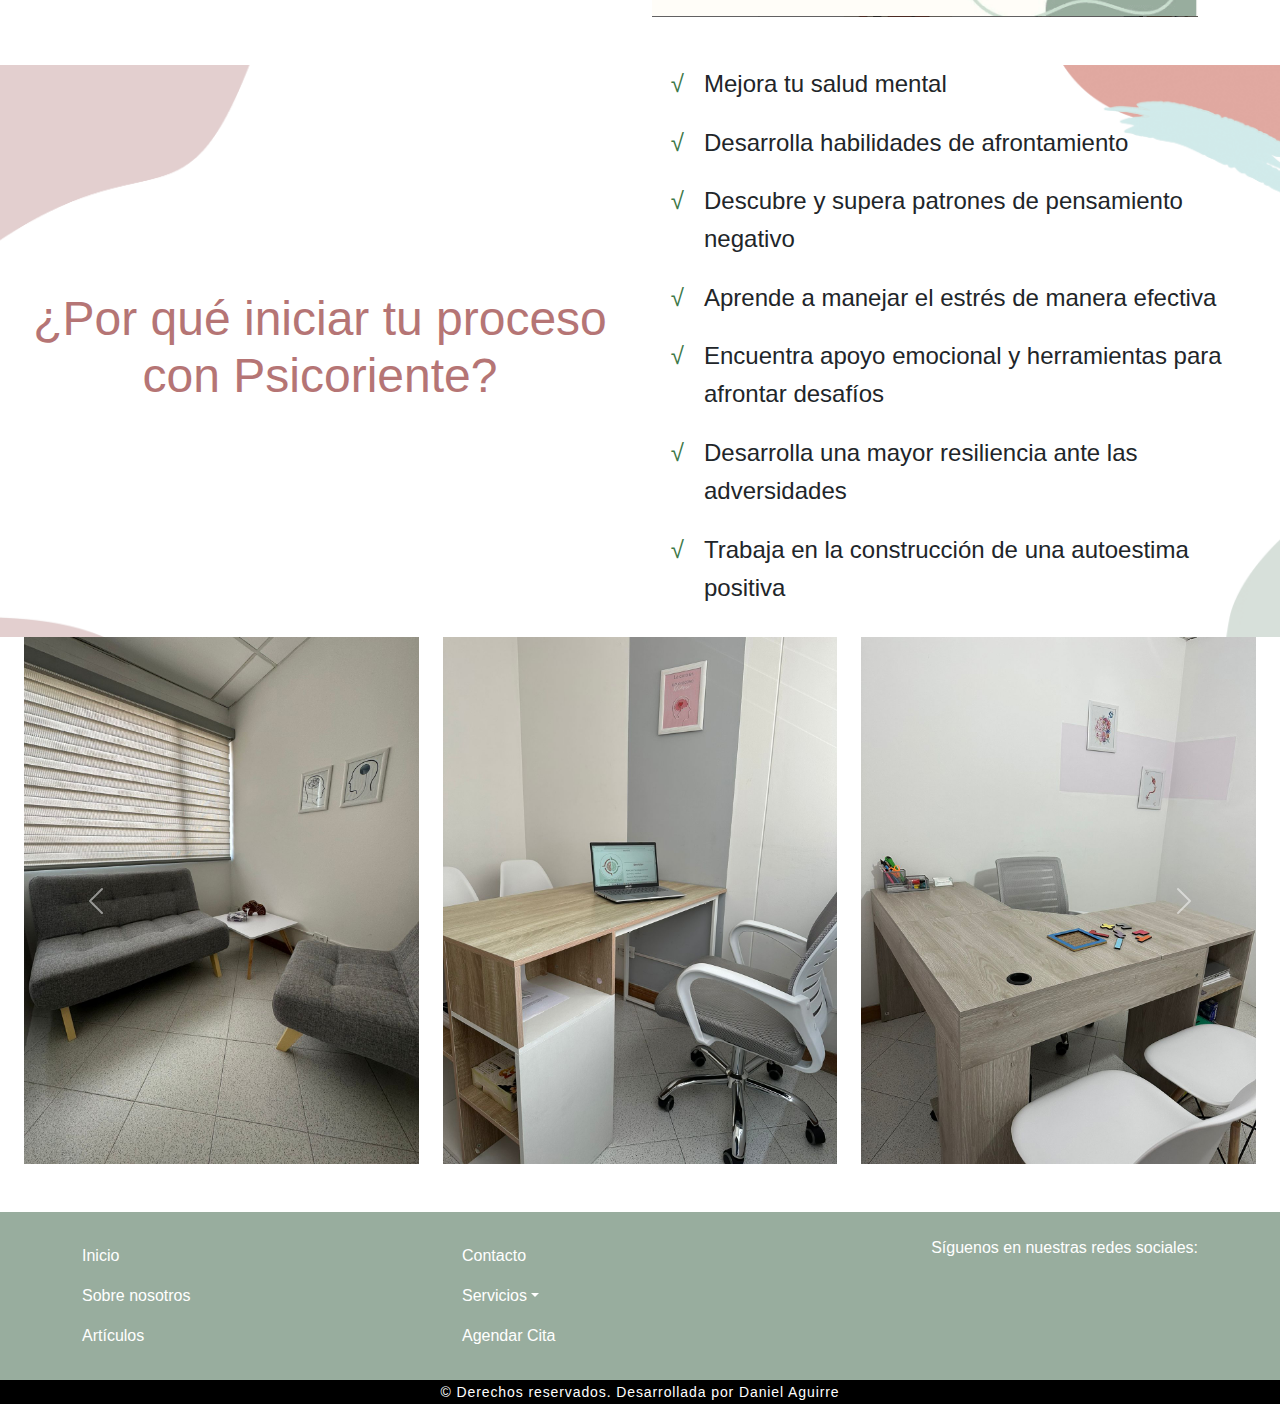
==== commit 40ace983: "agregando servicios" ====
--- a/index.html
+++ b/index.html
@@ -37,9 +37,9 @@
               <a class="nav-link dropdown-toggle" href="#" id="navbarDropdownServices" role="button"
                 data-bs-toggle="dropdown" aria-haspopup="true" aria-expanded="false">Servicios</a>
               <div class="dropdown-menu" aria-labelledby="navbarDropdownServices">
-                <a class="dropdown-item" href="#">Servicio 1</a>
-                <a class="dropdown-item" href="#">Servicio 2</a>
-                <a class="dropdown-item" href="#">Servicio 3</a>
+                <a class="dropdown-item" href="servicios.html#atencion/psicologica">Psicologia</a>
+                <a class="dropdown-item" href="servicios.html">Neuropsicologia</a>
+                <a class="dropdown-item" href="servicios.html">Grupos y Empresas</a>
               </div>
             </li>
             <li class="nav-item"><a href="#" class="nav-link active">Agendar Cita</a></li>
@@ -128,10 +128,10 @@
             <div class="back d-flex flex-column justify-content-between align-items-center">
               <div class="align-self-start">
                 <ul>
-                  <li>Psicoteparia individual</li>
-                  <li>Psicoteparia de pareja</li>
-                  <li>Psicoterapia virtual</li>
-                  <li>Psicoterapia para niños y adolescentes</li>
+                  <li><a href="servicios.html#terapiaIndividual">Psicoterapia individual (Niños, Jóvenes y adultos)</a></li>
+                  <li><a href="servicios.html#terapiaPareja">Psicoteparia de pareja</a></li>
+                  <li><a href="servicios.html#terapiaFamiliar">Psicoterapia familiar</a> </li>
+                  <li><a href="servicios.html#atencionVirtual">Modalidad de atención psicológica virtual</a></li>
                 </ul>
               </div>
               <div class="align-self-center">
@@ -177,10 +177,10 @@
             <div class="back d-flex flex-column justify-content-between align-items-center">
               <div class="align-self-start">
                 <ul>
-                  <li>Psicoteparia individual</li>
-                  <li>Psicoteparia de pareja</li>
-                  <li>Psicoterapia virtual</li>
-                  <li>Psicoterapia para niños y adolescentes</li>
+                    <li><a href="index.html#">Psicoteparia individual</a></li>
+                    <li><a href="index.html#">Psicoteparia de pareja</a></li>
+                    <li><a href="index.html#">Psicoterapia virtual</a></li>
+                    <li><a href="index.html#">Psicoterapia para niños y adolescentes</a></li>
                 </ul>
               </div>
               <div class="align-self-center">
@@ -242,6 +242,52 @@
 
     <div id="trusthero" style="width: 100%; height: 100%;" data-trusthero-widget-id="EhPxTsTpg5RBRNs8IxJ3"></div>
 
+    <!-- Carrusel de imágenes -->
+    <div id="imageCarousel" class="carousel slide mb-5 px-4" data-bs-ride="carousel">
+      <div class="carousel-inner">
+        <div class="carousel-item active">
+          <div class="row justify-content-center">
+            <div class="col-md-4 d-md-block d-none"> <!-- Visible solo en pantallas grandes -->
+              <img src="img/consultorio1.jpg" class="d-block w-100" alt="foto de consultorio">
+            </div>
+            <div class="col-md-4 d-md-block d-none"> <!-- Visible solo en pantallas grandes -->
+              <img src="img/consultorio2.jpg" class="d-block w-100" alt="foto de consultorio">
+            </div>
+            <div class="col-md-4 d-md-block d-none"> <!-- Visible solo en pantallas grandes -->
+              <img src="img/consultorio3.jpg" class="d-block w-100" alt="foto de consultorio">
+            </div>
+            <div class="col-12 d-block d-md-none"> <!-- Visible solo en pantallas pequeñas -->
+              <img src="img/consultorio1.jpg" class="d-block w-100" alt="foto de consultorio">
+            </div>
+          </div>
+        </div>
+        <div class="carousel-item">
+          <div class="row justify-content-center">
+            <div class="col-md-4 d-md-block d-none"> <!-- Visible solo en pantallas grandes -->
+              <img src="img/consultorio4.jpg" class="d-block w-100" alt="foto de consultorio">
+            </div>
+            <div class="col-md-4 d-md-block d-none"> <!-- Visible solo en pantallas grandes -->
+              <img src="img/consultorio5.jpg" class="d-block w-100" alt="foto de consultorio">
+            </div>
+            <div class="col-md-4 d-md-block d-none"> <!-- Visible solo en pantallas grandes -->
+              <img src="img/consultorio6.jpg" class="d-block w-100" alt="foto de consultorio">
+            </div>
+            <div class="col-12 d-block d-md-none"> <!-- Visible solo en pantallas pequeñas -->
+              <img src="img/consultorio2.jpg" class="d-block w-100" alt="foto de consultorio">
+            </div>
+          </div>
+        </div>
+        <!-- Agrega más imágenes según sea necesario -->
+      </div>
+      <button class="carousel-control-prev" type="button" data-bs-target="#imageCarousel" data-bs-slide="prev">
+        <span class="carousel-control-prev-icon" aria-hidden="true"></span>
+        <span class="visually-hidden">Previous</span>
+      </button>
+      <button class="carousel-control-next" type="button" data-bs-target="#imageCarousel" data-bs-slide="next">
+        <span class="carousel-control-next-icon" aria-hidden="true"></span>
+        <span class="visually-hidden">Next</span>
+      </button>
+    </div>
   </main>
 
   <footer class="text-white py-4">
@@ -261,9 +307,9 @@
               <a class="nav-link dropdown-toggle" href="#" id="navbarDropdownFooter" role="button"
                 data-bs-toggle="dropdown" aria-haspopup="true" aria-expanded="false">Servicios</a>
               <div class="dropdown-menu" aria-labelledby="navbarDropdownFooter">
-                <a class="dropdown-item" href="#">Servicio 1</a>
-                <a class="dropdown-item" href="#">Servicio 2</a>
-                <a class="dropdown-item" href="#">Servicio 3</a>
+                <a class="dropdown-item" href="#">Psicologia</a>
+                <a class="dropdown-item" href="#">Neuropsicologia</a>
+                <a class="dropdown-item" href="#">Grupos y Empresas</a>
               </div>
             </li>
             <li class="nav-item"><a href="#" class="nav-link">Agendar Cita</a></li>
--- a/css/style.css
+++ b/css/style.css
@@ -13,6 +13,14 @@
 
 h2 {
   color: #b57575;
+}
+
+a {
+  text-decoration: none;
+}
+
+a:visited {
+  color: inherit;
 }
 
 .btn-primary {
@@ -257,9 +265,20 @@
   height: auto;
 }
 
-/* Estilos de la pagian de contacto */
+/* Estilos de la pagina de contacto */
+.rounded-background {
+  border-radius: 10px;
+  background-color: #c9ded0;
+  padding: 5px 10px;
+}
+
 iframe {
   filter: brightness(100%) contrast(100%) saturate(90%) blur(0px) hue-rotate(130deg);
+}
+
+/* Estilos de la pagina de servicios */
+.service {
+  margin-bottom: 30px;
 }
 
 @media (max-width: 768px) {
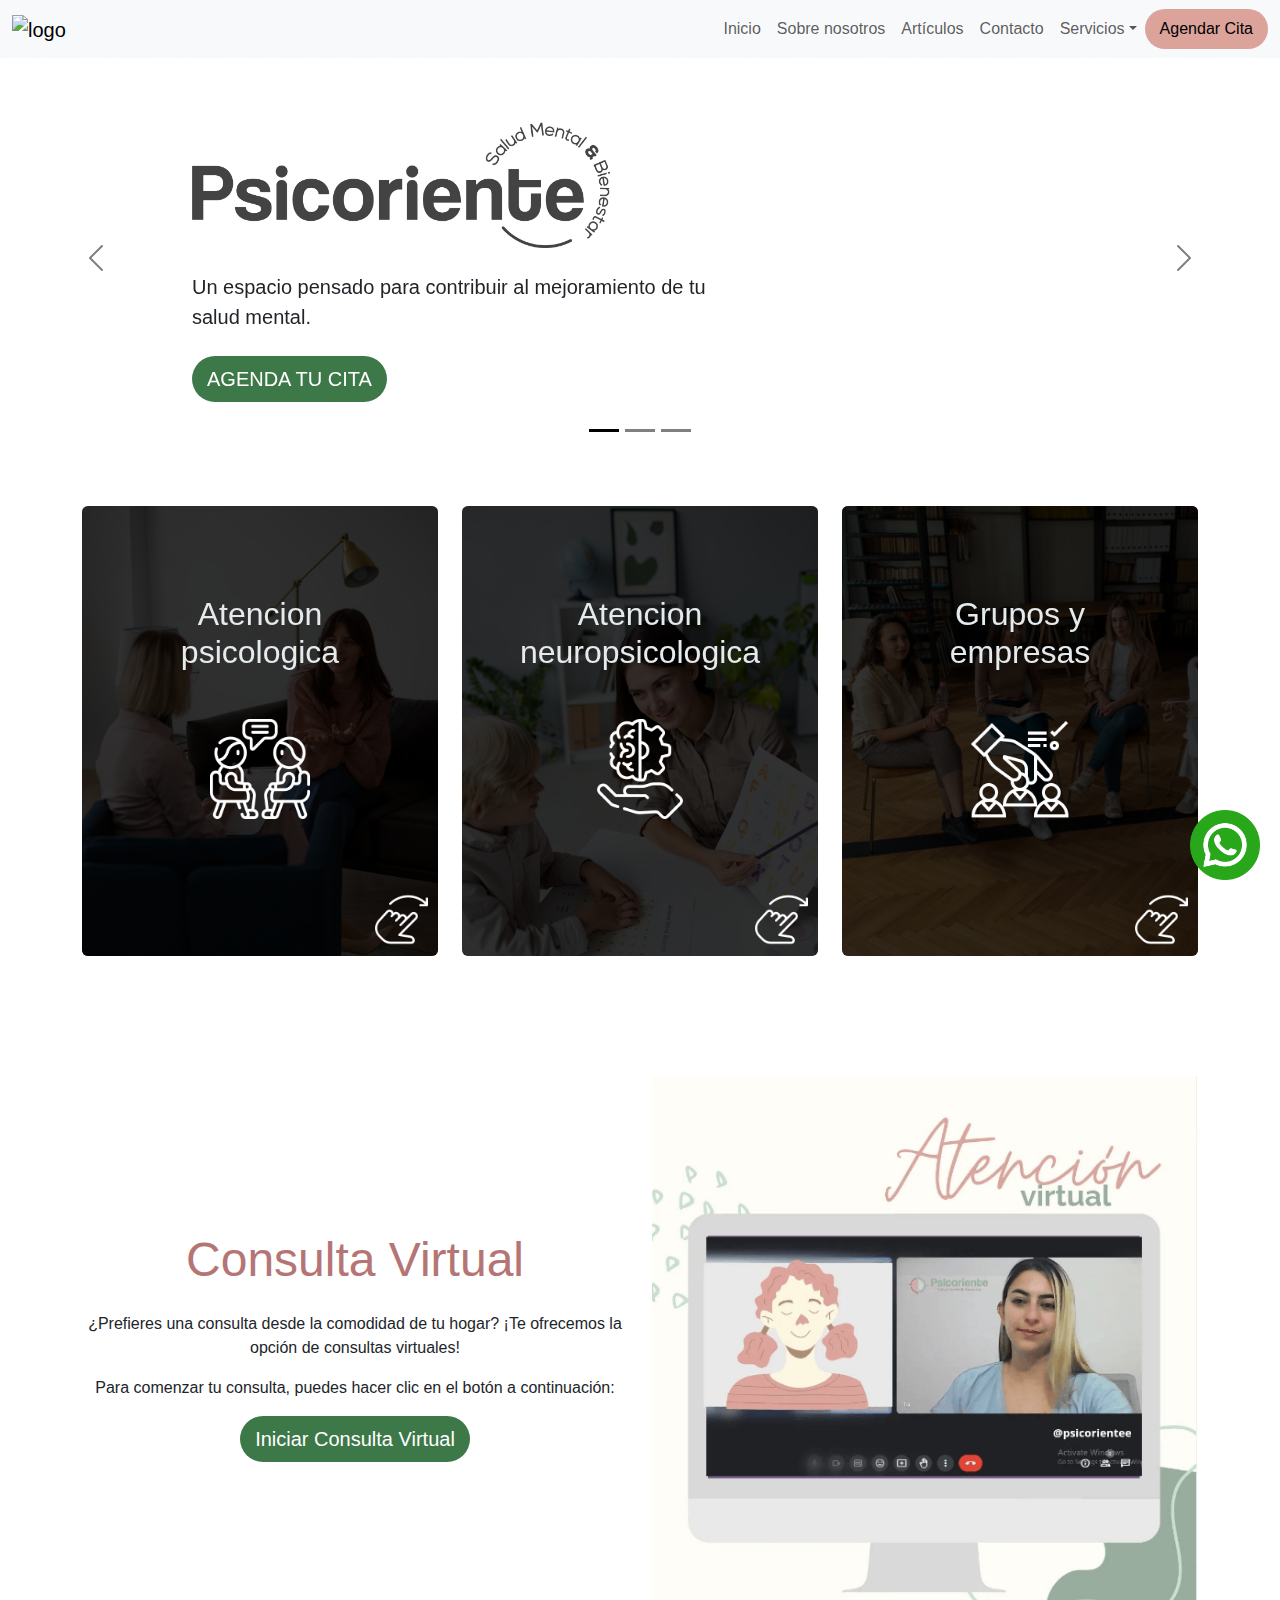
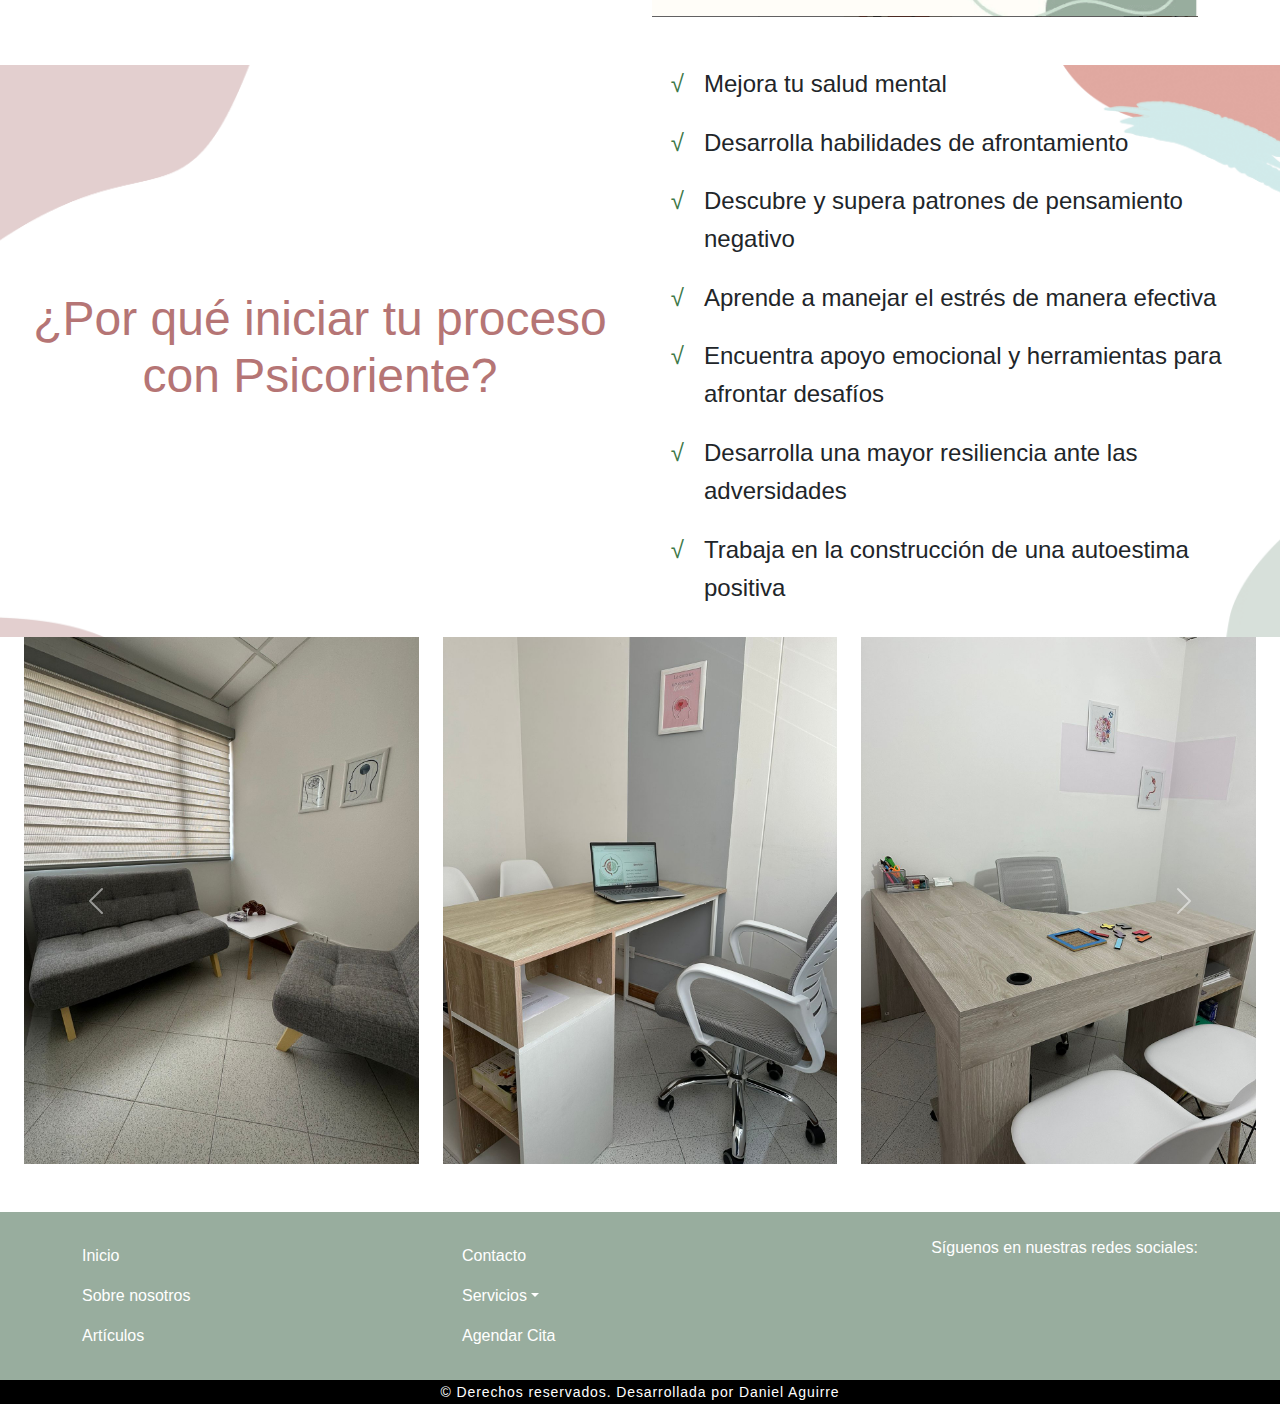
==== commit 87a15e0e: "servicios" ====
--- a/index.html
+++ b/index.html
@@ -128,10 +128,10 @@
             <div class="back d-flex flex-column justify-content-between align-items-center">
               <div class="align-self-start">
                 <ul>
-                  <li><a href="servicios.html#terapiaIndividual">Psicoterapia individual (Niños, Jóvenes y adultos)</a></li>
-                  <li><a href="servicios.html#terapiaPareja">Psicoteparia de pareja</a></li>
-                  <li><a href="servicios.html#terapiaFamiliar">Psicoterapia familiar</a> </li>
-                  <li><a href="servicios.html#atencionVirtual">Modalidad de atención psicológica virtual</a></li>
+                  <li><a href="servicios.html">Psicoterapia individual (Niños, Jóvenes y adultos)</a></li>
+                  <li><a href="servicios.html#atencion-psicologica">Psicoteparia de pareja</a></li>
+                  <li><a href="servicios.html#atencion-psicologica">Psicoterapia familiar</a> </li>
+                  <li><a href="servicios.html#terapiaPareja">Modalidad de atención psicológica virtual</a></li>
                 </ul>
               </div>
               <div class="align-self-center">
@@ -152,10 +152,9 @@
             <div class="back d-flex flex-column justify-content-between align-items-center">
               <div class="align-self-start">
                 <ul>
-                  <li>Psicoteparia individual</li>
-                  <li>Psicoteparia de pareja</li>
-                  <li>Psicoterapia virtual</li>
-                  <li>Psicoterapia para niños y adolescentes</li>
+                  <li><a href="servicios.html#valoracionNeuropsicologica">Valoración neuropsicológica</a></li>
+                  <li><a href="servicios.html#evaluacionNeuropsicologica">Evaluación neuropsicológica</a></li>
+                  <li><a href="servicios.html#rehabilitacionNeuropsicologica">Rehabilitación neuropsicológica</a></li>
                 </ul>
               </div>
               <div class="align-self-center">
@@ -177,10 +176,10 @@
             <div class="back d-flex flex-column justify-content-between align-items-center">
               <div class="align-self-start">
                 <ul>
-                    <li><a href="index.html#">Psicoteparia individual</a></li>
-                    <li><a href="index.html#">Psicoteparia de pareja</a></li>
-                    <li><a href="index.html#">Psicoterapia virtual</a></li>
-                    <li><a href="index.html#">Psicoterapia para niños y adolescentes</a></li>
+                  <li><a href="servicios.html#seleccionPersonal">Selección de personal</a></li>
+                  <li><a href="servicios.html#capacitacionesTalleres">Capacitaciones y talleres</a></li>
+                  <li><a href="servicios.html#orientacionProfesional">Orientación profesional</a></li>
+                  <li><a href="servicios.html#acompCuidadores">Acompañamiento a cuidadores</a></li>
                 </ul>
               </div>
               <div class="align-self-center">
--- a/css/style.css
+++ b/css/style.css
@@ -17,14 +17,18 @@
 
 a {
   text-decoration: none;
+  color: inherit;
 }
 
 a:visited {
   color: inherit;
+  text-decoration: none;
 }
 
 .btn-primary {
   border: none;
+  padding-left: 15px;
+  padding-right: 15px;
   background-color: #3d7848;
   border-radius: 50px;
 }
@@ -44,6 +48,8 @@
 .navbar-nav .nav-link.active {
   background-color: #dca39b;
   border-radius: 50px;
+  padding-left: 15px;
+  padding-right: 15px;
 }
 
 .navbar-nav .nav-link.active:hover {
@@ -277,8 +283,8 @@
 }
 
 /* Estilos de la pagina de servicios */
-.service {
-  margin-bottom: 30px;
+main.servicios div.card-body {
+  background-color: #98ad9e;
 }
 
 @media (max-width: 768px) {
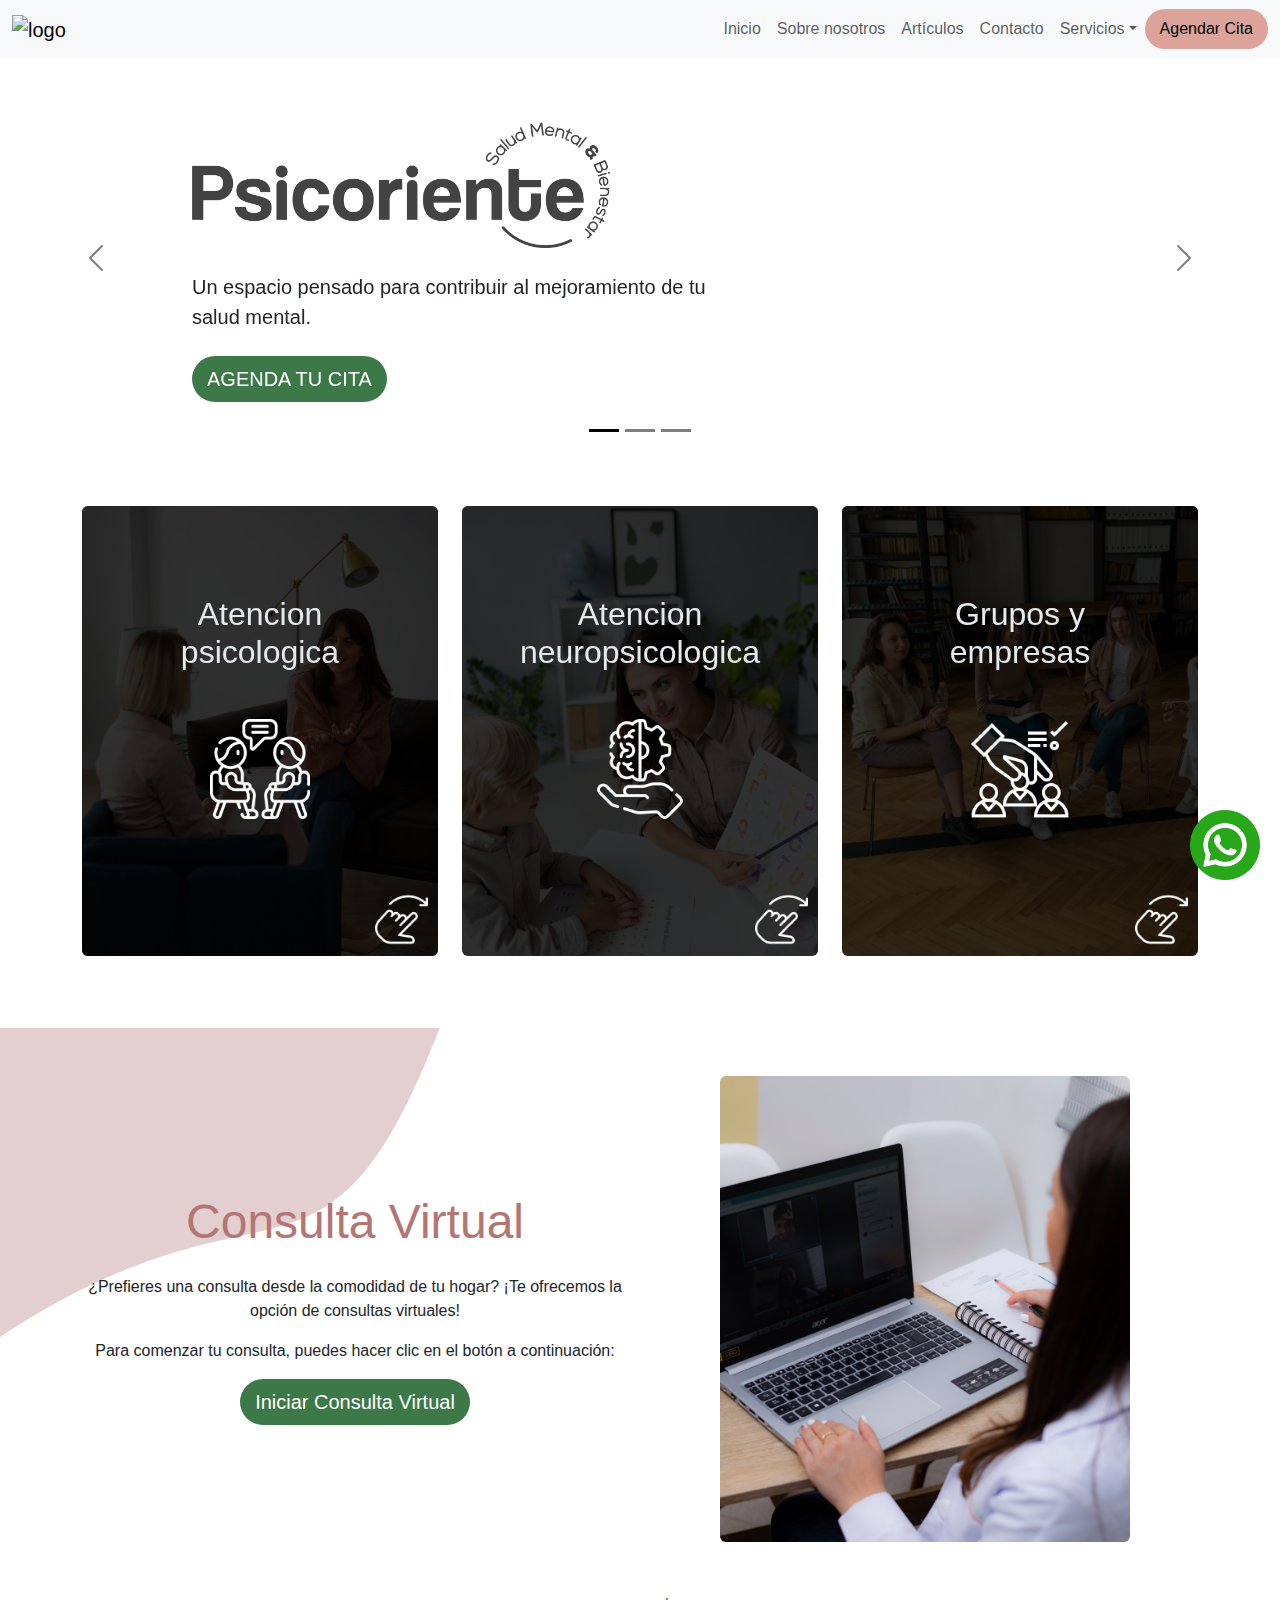
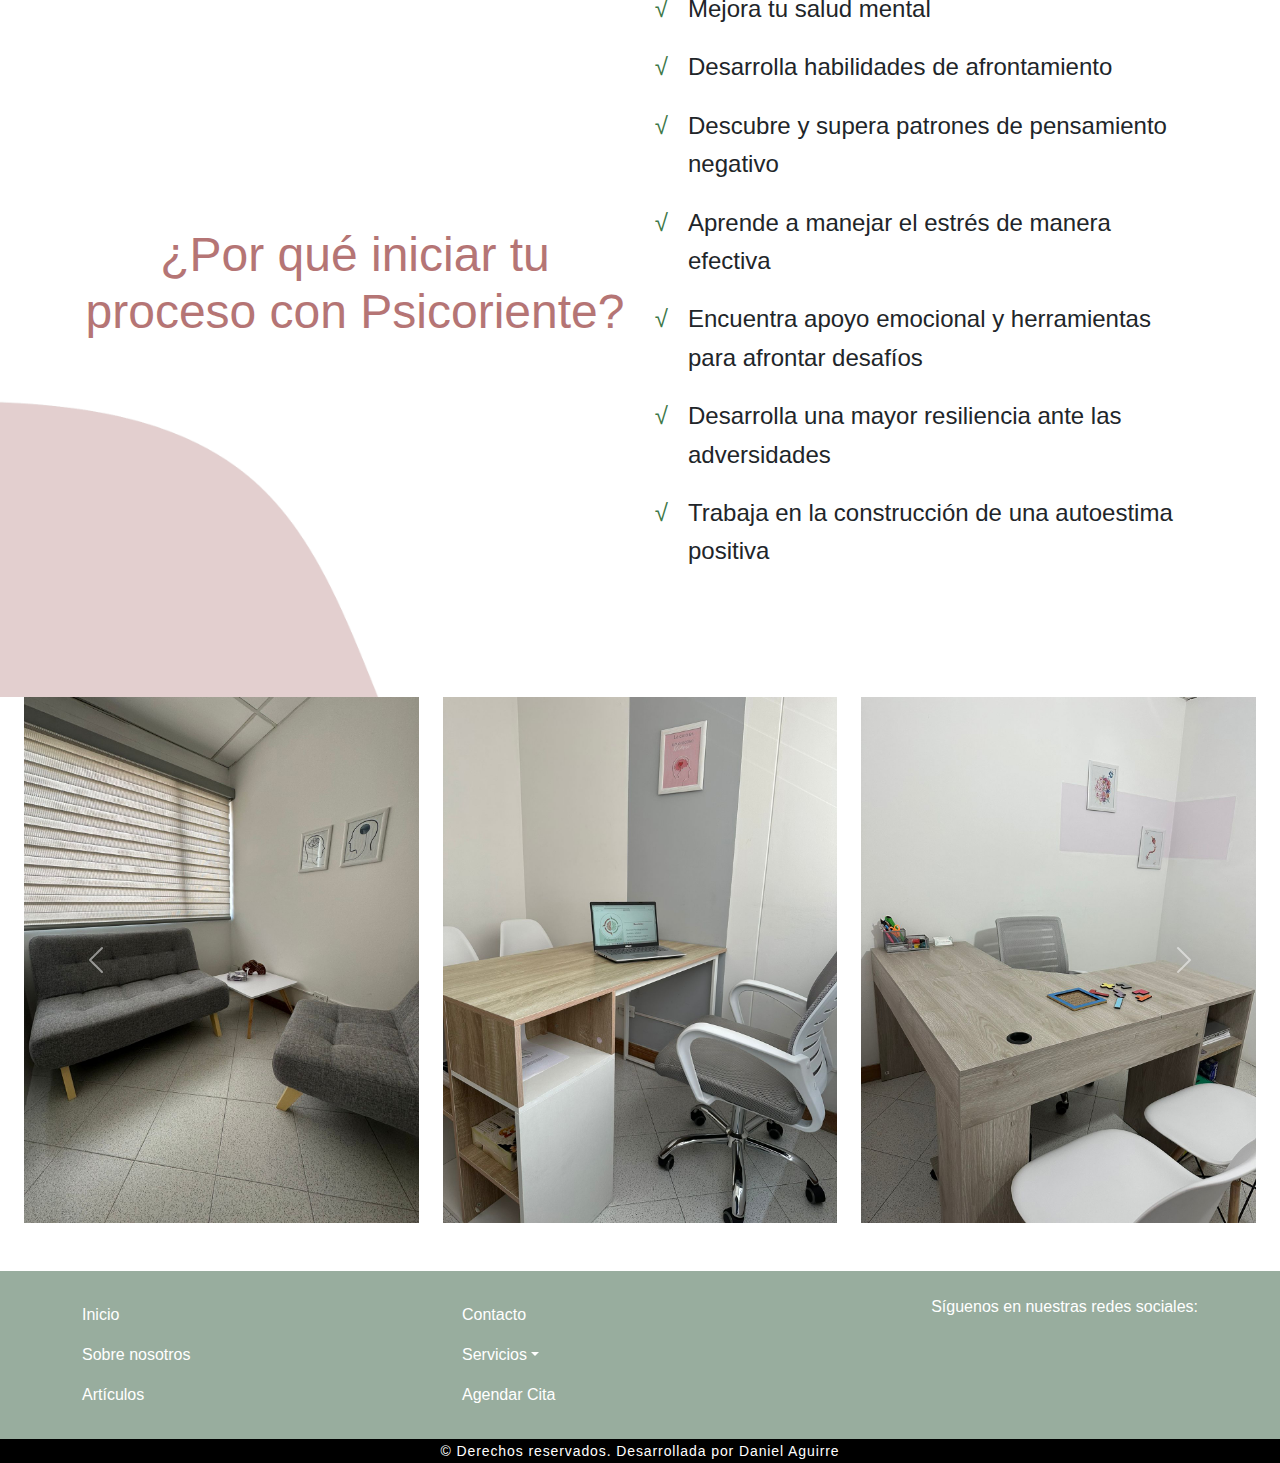
==== commit 55acfc7e: "cambio de iamgenes" ====
--- a/index.html
+++ b/index.html
@@ -7,6 +7,7 @@
   <title>Consultorio</title>
   <link rel="stylesheet" href="css/bootstrap.css" />
   <link rel="stylesheet" href="css/style.css" />
+  <script defer src="/js/main.js"></script>
   <script src="https://kit.fontawesome.com/1e0e02a768.js" crossorigin="anonymous"></script>
 
 </head>
@@ -14,41 +15,8 @@
 <body>
 
   <!-- Header de la pagina  -->
-  <header>
-    <nav class="navbar navbar-expand-lg navbar-light bg-light">
-      <div class="container-fluid">
-        <div class="d-flex justify-content-end align-items-center">
-          <a class="navbar-brand me-auto" href="#">
-            <img src="img/LOGO-PSICORIENTE-HORIZONTAL.png" alt="logo" class="logo" />
-          </a>
-          <button class="navbar-toggler" type="button" data-bs-toggle="collapse"
-            data-bs-target="#navbarSupportedContent" aria-controls="navbarSupportedContent" aria-expanded="false"
-            aria-label="Toggle navigation">
-            <span class="navbar-toggler-icon"></span>
-          </button>
-        </div>
-        <div class="collapse navbar-collapse" id="navbarSupportedContent">
-          <ul class="navbar-nav ms-auto mb-2 mb-lg-0">
-            <li class="nav-item"><a href="index.html" class="nav-link">Inicio</a></li>
-            <li class="nav-item"><a href="nosotros.html" class="nav-link">Sobre nosotros</a></li>
-            <li class="nav-item"><a href="blog.html" class="nav-link">Artículos</a></li>
-            <li class="nav-item"><a href="contacto.html" class="nav-link">Contacto</a></li>
-            <li class="nav-item dropdown">
-              <a class="nav-link dropdown-toggle" href="#" id="navbarDropdownServices" role="button"
-                data-bs-toggle="dropdown" aria-haspopup="true" aria-expanded="false">Servicios</a>
-              <div class="dropdown-menu" aria-labelledby="navbarDropdownServices">
-                <a class="dropdown-item" href="servicios.html#atencion/psicologica">Psicologia</a>
-                <a class="dropdown-item" href="servicios.html">Neuropsicologia</a>
-                <a class="dropdown-item" href="servicios.html">Grupos y Empresas</a>
-              </div>
-            </li>
-            <li class="nav-item"><a href="#" class="nav-link active">Agendar Cita</a></li>
-          </ul>
-        </div>
-      </div>
-    </nav>
-  </header>
-
+  
+  <div id="header"></div>
 
   <!-- Cuerpo de la pagina -->
 
@@ -67,7 +35,7 @@
                 Un espacio pensado para contribuir al mejoramiento de tu salud mental.
               </p>
               <p>
-                <a class="btn btn-lg btn-primary" href="#">AGENDA TU CITA</a>
+                <a class="btn btn-lg btn-primary text-white" href="#">AGENDA TU CITA</a>
               </p>
             </div>
           </div>
@@ -191,51 +159,47 @@
       </div>
     </div>
 
-    <!-- Sección de consulta virtual y video -->
-    <section class="virtual-consultation container py-5">
-      <div class="row justify-content-center align-items-center">
-        <div class="col-md-6">
-          <h2 class="text-center mb-4 display-5">Consulta Virtual</h2>
-          <p class="text-center">¿Prefieres una consulta desde la comodidad de tu hogar? ¡Te ofrecemos la opción de
-            consultas virtuales!</p>
-          <p class="text-center">Para comenzar tu consulta, puedes hacer clic en el botón a continuación:</p>
-          <div class="text-center">
-            <a href="#" class="btn btn-primary btn-lg">Iniciar Consulta Virtual</a>
-          </div>
-        </div>
-        <div class="col-md-6">
-          <!-- Espacio para el video -->
-          <div class="embed-responsive embed-responsive-16by9">
-            <img src="img/consultavirtual.PNG" alt="imagen de atencion vitual" class="img-fluid">
+    <section class="shared-background py-5">
+      <!-- Sección de consulta virtual -->
+      <div class="virtual-consultation container">
+        <div class="row justify-content-center align-items-center">
+          <div class="col-md-6">
+            <h2 class="text-center mb-4 display-5">Consulta Virtual</h2>
+            <p class="text-center">¿Prefieres una consulta desde la comodidad de tu hogar? ¡Te ofrecemos la opción de consultas virtuales!</p>
+            <p class="text-center">Para comenzar tu consulta, puedes hacer clic en el botón a continuación:</p>
+            <div class="text-center">
+              <a href="#" class="btn btn-primary btn-lg">Iniciar Consulta Virtual</a>
+            </div>
+          </div>
+          <div class="col-md-6">
+            <!-- Contenedor para la imagen/video -->
+            <div class="video-container text-center">
+              <img src="img/consultavirtual.jpg" alt="imagen de atención virtual" class="img-fluid rounded w-75">
+            </div>
+          </div>
+        </div>
+      </div>
+    
+      <!-- Sección del listado -->
+      <div class="list container py-5">
+        <div class="row align-items-center">
+          <div class="col-lg-6 text-center">
+            <h2 class="display-5 mb-4">¿Por qué iniciar tu proceso con Psicoriente?</h2>
+          </div>
+          <div class="col-lg-6">
+            <ul class="custom-list ps-3">
+              <li>Mejora tu salud mental</li>
+              <li>Desarrolla habilidades de afrontamiento</li>
+              <li>Descubre y supera patrones de pensamiento negativo</li>
+              <li>Aprende a manejar el estrés de manera efectiva</li>
+              <li>Encuentra apoyo emocional y herramientas para afrontar desafíos</li>
+              <li>Desarrolla una mayor resiliencia ante las adversidades</li>
+              <li>Trabaja en la construcción de una autoestima positiva</li>
+            </ul>
           </div>
         </div>
       </div>
     </section>
-
-    <!-- Tercera seccion listado -->
-
-    <div class="list container-fluid">
-      <div class="row">
-        <div class="col-lg-6 d-flex align-items-center">
-          <div class="text-center">
-            <h2 class="display-5">
-              ¿Por qué iniciar tu proceso con Psicoriente?
-            </h2>
-          </div>
-        </div>
-        <div class="col-lg-6">
-          <ul class="custom-list">
-            <li>Mejora tu salud mental</li>
-            <li>Desarrolla habilidades de afrontamiento</li>
-            <li>Descubre y supera patrones de pensamiento negativo</li>
-            <li>Aprende a manejar el estrés de manera efectiva</li>
-            <li>Encuentra apoyo emocional y herramientas para afrontar desafíos</li>
-            <li>Desarrolla una mayor resiliencia ante las adversidades</li>
-            <li>Trabaja en la construcción de una autoestima positiva</li>
-          </ul>
-        </div>
-      </div>
-    </div>
 
     <!-- Cuarta seccion de comentarios -->
 
@@ -289,45 +253,7 @@
     </div>
   </main>
 
-  <footer class="text-white py-4">
-    <div class="container">
-      <div class="row">
-        <div class="col-md-4">
-          <ul class="navbar-nav mb-2 mb-lg-0">
-            <li class="nav-item"><a href="index.html" class="nav-link">Inicio</a></li>
-            <li class="nav-item"><a href="#" class="nav-link">Sobre nosotros</a></li>
-            <li class="nav-item"><a href="#" class="nav-link">Artículos</a></li>
-          </ul>
-        </div>
-        <div class="col-md-4">
-          <ul class="navbar-nav mb-2 mb-lg-0">
-            <li class="nav-item"><a href="contacto.html" class="nav-link">Contacto</a></li>
-            <li class="nav-item dropdown">
-              <a class="nav-link dropdown-toggle" href="#" id="navbarDropdownFooter" role="button"
-                data-bs-toggle="dropdown" aria-haspopup="true" aria-expanded="false">Servicios</a>
-              <div class="dropdown-menu" aria-labelledby="navbarDropdownFooter">
-                <a class="dropdown-item" href="#">Psicologia</a>
-                <a class="dropdown-item" href="#">Neuropsicologia</a>
-                <a class="dropdown-item" href="#">Grupos y Empresas</a>
-              </div>
-            </li>
-            <li class="nav-item"><a href="#" class="nav-link">Agendar Cita</a></li>
-          </ul>
-        </div>
-        <div class="col-md-4 text-end">
-          <p>Síguenos en nuestras redes sociales:</p>
-          <ul class="list-inline">
-            <li class="list-inline-item"><a href="https://www.facebook.com/psicoriente.sas?locale=es_LA"><i
-                  class="fab fa-facebook-f fa-3x"></i></a></li>
-            <li class="list-inline-item"><a href="https://twitter.com/psicoriente"><i
-                  class="fab fa-twitter fa-3x"></i></a></li>
-            <li class="list-inline-item"><a href="https://www.instagram.com/psicorientee/"><i
-                  class="fab fa-instagram fa-3x"></i></a></li>
-          </ul>
-        </div>
-      </div>
-    </div>
-  </footer>
+  <div id="footer"></div>
 
   <div class="last-footer">
     <a href="https://www.linkedin.com/in/daniel-aguirre-lopez/">
--- a/css/style.css
+++ b/css/style.css
@@ -203,7 +203,7 @@
   background-color: rgba(0, 0, 0, 0.8);
 }
 
-.list {
+.shared-background {
   background-image: url(../img/PLANTILLAS\ PPT-1.png);
   background-size: cover;
 }
@@ -283,8 +283,31 @@
 }
 
 /* Estilos de la pagina de servicios */
-main.servicios div.card-body {
+.servicios .card {
+  border-color: white;
+}
+.servicios .card-body {
+  background-color: #e5eaed;
+  border-radius: 15px;
+}
+.servicios .img-fluid {
+  width: 20%;
+  margin-top: 10px;
+}
+.servicios h3 {
+  border-radius: 20px;
+  margin: 10px;
   background-color: #98ad9e;
+}
+.servicios p {
+  margin: 20px;
+  text-align: center;
+}
+.servicios h2 {
+  border-color: #98ad9e;
+  border-style: dashed;
+  border-radius: 15px;
+  margin-top: 30px;
 }
 
 @media (max-width: 768px) {
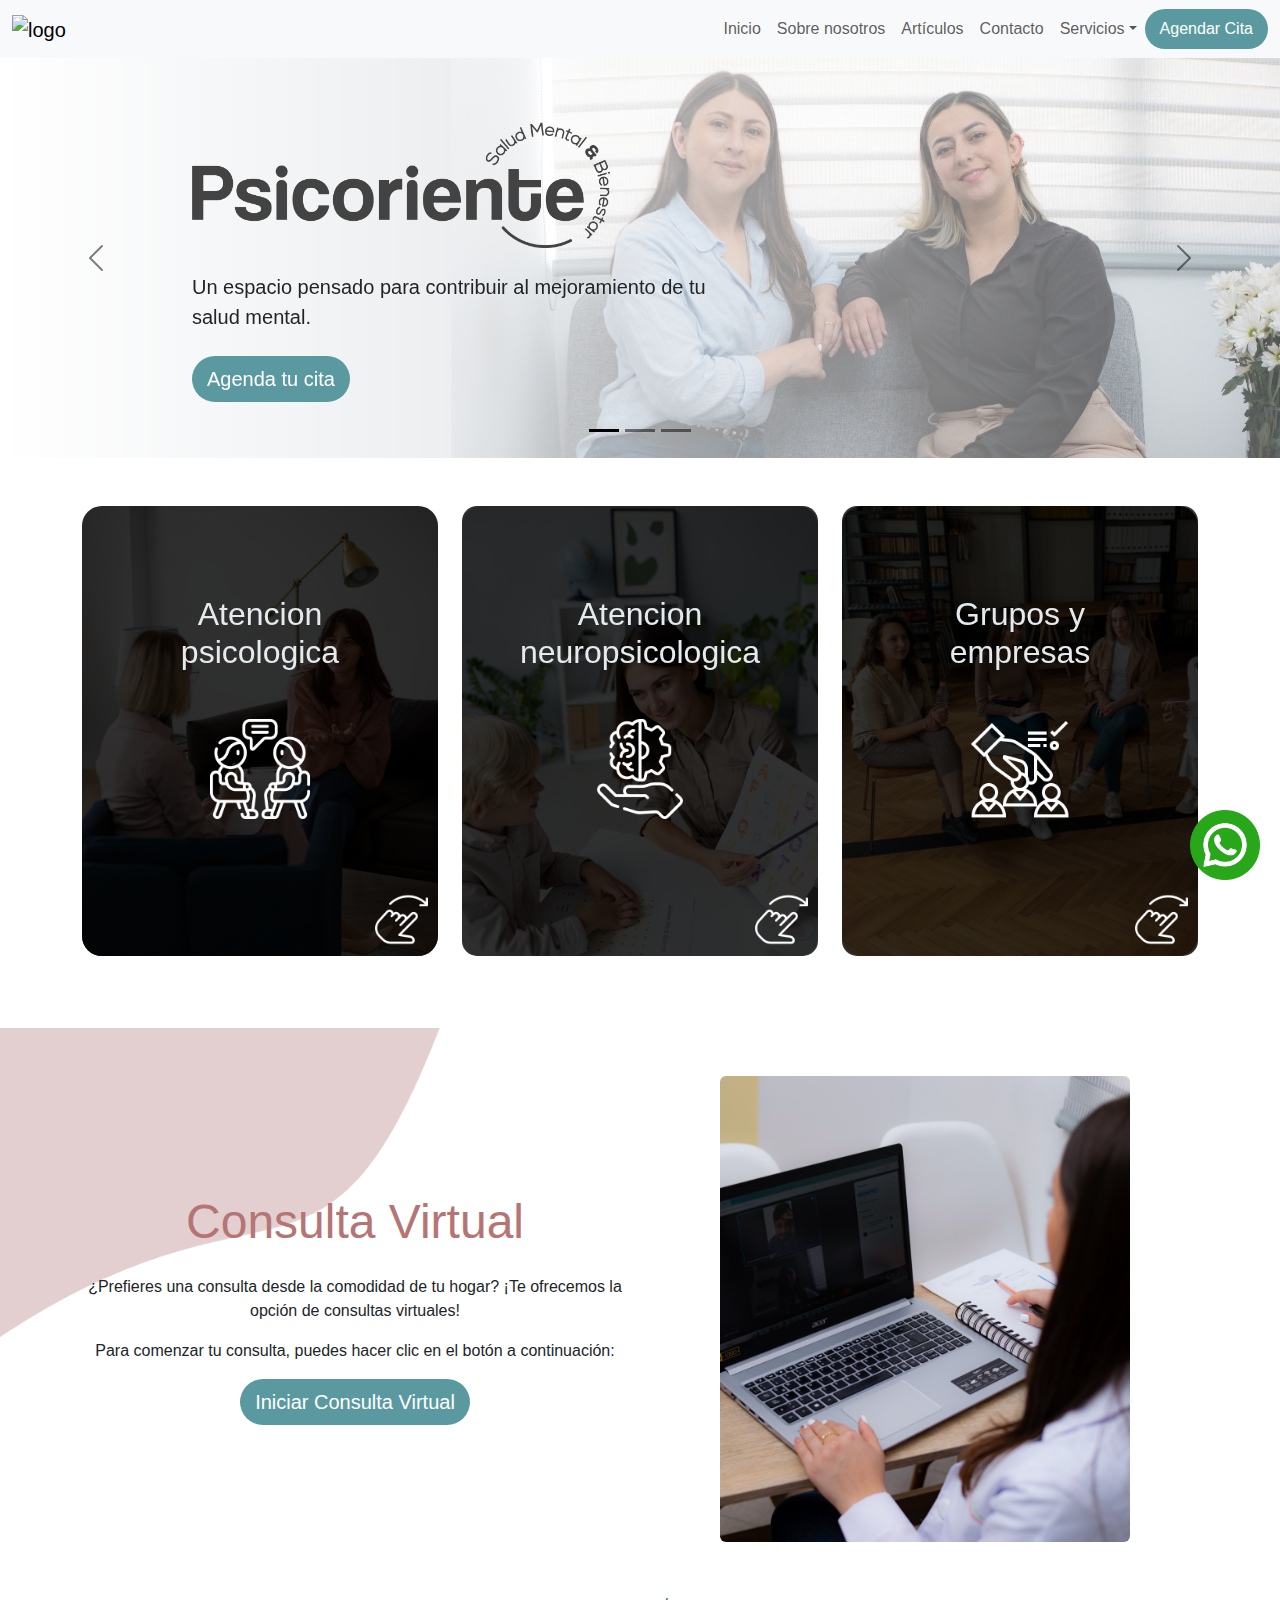
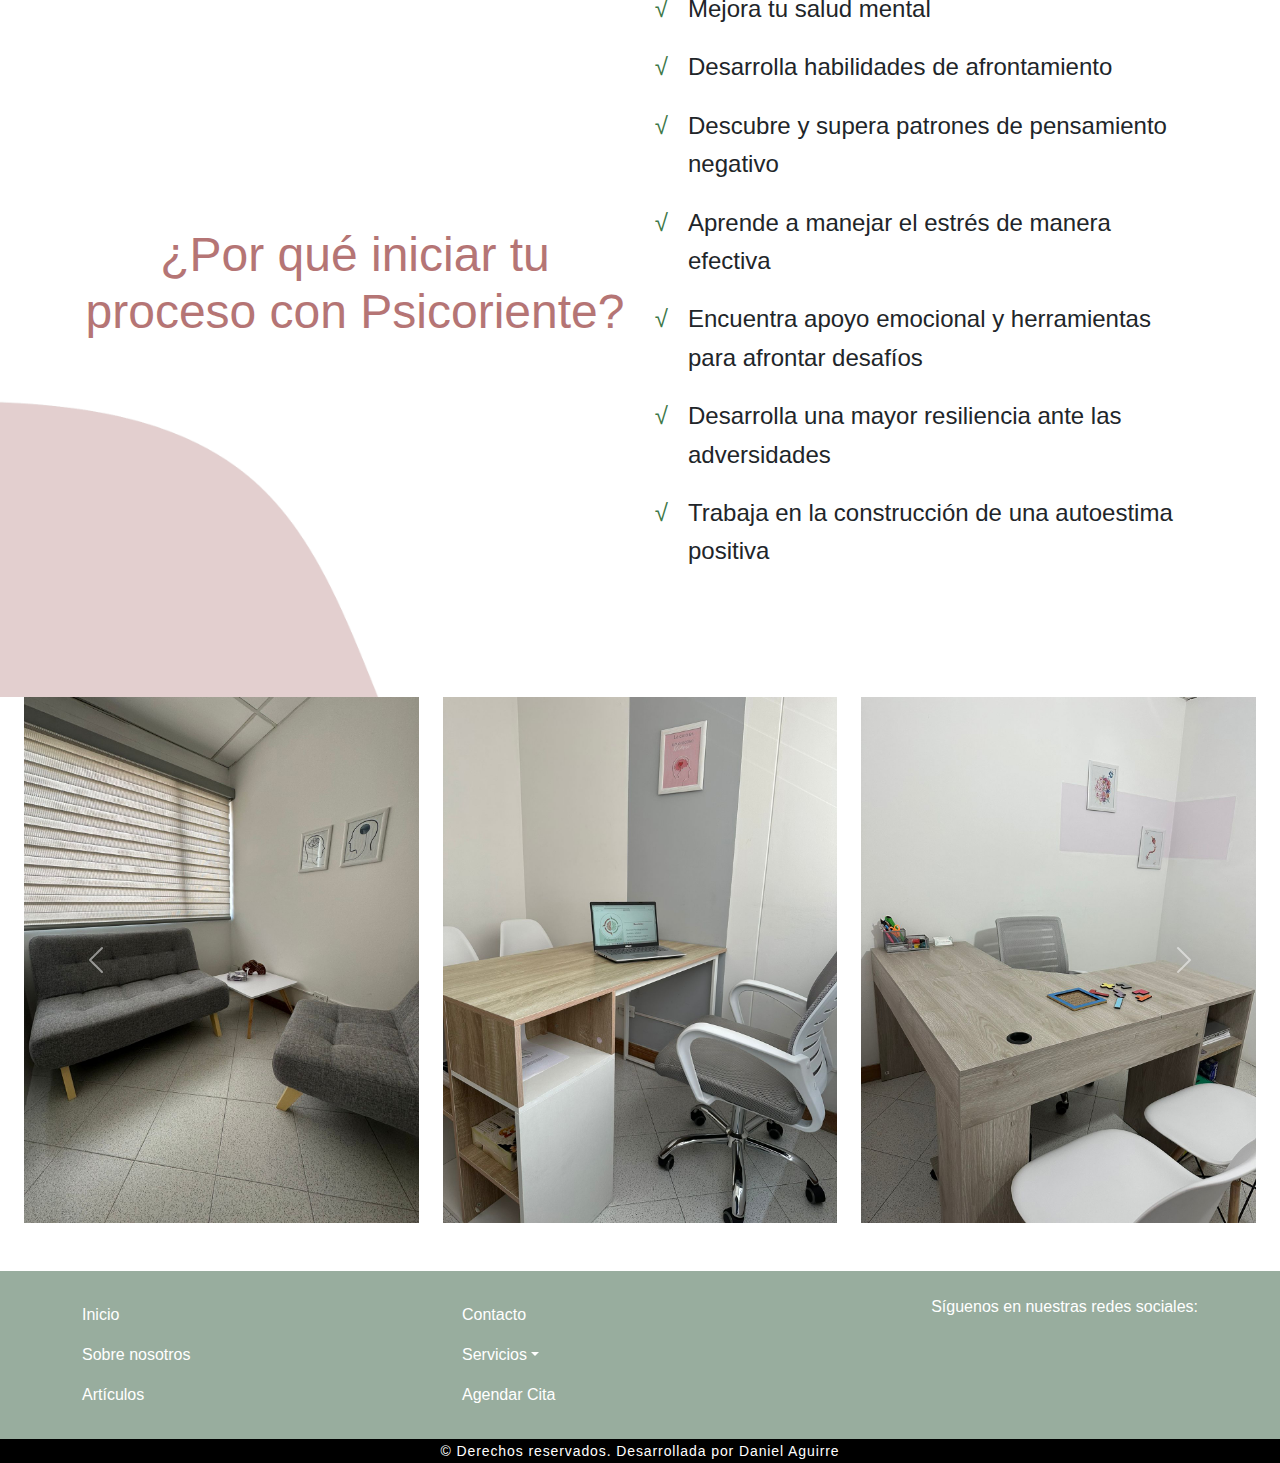
==== commit 04b934ba: "mejora en pagian de servicios" ====
--- a/index.html
+++ b/index.html
@@ -7,7 +7,7 @@
   <title>Consultorio</title>
   <link rel="stylesheet" href="css/bootstrap.css" />
   <link rel="stylesheet" href="css/style.css" />
-  <script defer src="/js/main.js"></script>
+  <script defer src="js/main.js"></script>
   <script src="https://kit.fontawesome.com/1e0e02a768.js" crossorigin="anonymous"></script>
 
 </head>
@@ -35,7 +35,7 @@
                 Un espacio pensado para contribuir al mejoramiento de tu salud mental.
               </p>
               <p>
-                <a class="btn btn-lg btn-primary text-white" href="#">AGENDA TU CITA</a>
+                <a class="btn btn-lg btn-primary text-white" href="#">Agenda tu cita</a>
               </p>
             </div>
           </div>
@@ -93,7 +93,7 @@
               <img src="img/psicoterapia-icono.png" alt="icono de psicoterapia" class="img-fluid my-5">
               <img src="img/flip.png" alt="icono de girar" class="icon img-fluid">
             </div>
-            <div class="back d-flex flex-column justify-content-between align-items-center">
+            <div class="back flex-column ">
               <div class="align-self-start">
                 <ul>
                   <li><a href="servicios.html">Psicoterapia individual (Niños, Jóvenes y adultos)</a></li>
@@ -117,7 +117,7 @@
               <img src="img/control-cognitivo.png" alt="icono de psicoterapia" class="img-fluid my-5">
               <img src="img/flip.png" alt="icono de girar" class="icon img-fluid">
             </div>
-            <div class="back d-flex flex-column justify-content-between align-items-center">
+            <div class="back flex-column  ">
               <div class="align-self-start">
                 <ul>
                   <li><a href="servicios.html#valoracionNeuropsicologica">Valoración neuropsicológica</a></li>
@@ -141,7 +141,7 @@
               <img src="img/reclutamiento.png" alt="icono de psicoterapia" class="img-fluid my-5">
               <img src="img/flip.png" alt="icono de girar" class="icon img-fluid">
             </div>
-            <div class="back d-flex flex-column justify-content-between align-items-center">
+            <div class="back flex-column ">
               <div class="align-self-start">
                 <ul>
                   <li><a href="servicios.html#seleccionPersonal">Selección de personal</a></li>
--- a/css/style.css
+++ b/css/style.css
@@ -29,11 +29,11 @@
   border: none;
   padding-left: 15px;
   padding-right: 15px;
-  background-color: #3d7848;
+  background-color: #5b99a1;
   border-radius: 50px;
 }
 .btn-primary:hover {
-  background-color: #98ad9e;
+  background-color: #3a6a8c;
 }
 
 .logo {
@@ -46,14 +46,15 @@
 }
 
 .navbar-nav .nav-link.active {
-  background-color: #dca39b;
+  background-color: #5b99a1;
   border-radius: 50px;
   padding-left: 15px;
   padding-right: 15px;
+  color: white;
 }
 
 .navbar-nav .nav-link.active:hover {
-  background-color: #b57575;
+  background-color: #3a6a8c;
 }
 
 .scrolled {
@@ -73,8 +74,8 @@
 }
 #myCarousel .carousel-item.active:first-child {
   background-size: cover;
-  background-position: center;
-  background-image: url(../img/fondo-2.jpg);
+  background-position: top;
+  background-image: url(../img/prueba3.jpeg);
 }
 #myCarousel .carousel-inner > .carousel-item:first-child::before {
   content: "";
@@ -110,6 +111,7 @@
   justify-content: center;
   position: relative;
   border-width: 0px;
+  border-radius: 20px;
 }
 .cards .card h3 {
   margin: 0;
@@ -135,6 +137,13 @@
 .cards .card .back {
   transform: perspective(500px) rotateY(180deg);
   position: absolute;
+  height: 100%;
+  width: 100%;
+  display: flex;
+  flex-direction: column;
+  justify-content: center; /* Centra todo verticalmente */
+  align-items: center;
+  padding: 20px;
 }
 .cards .card:hover .front {
   transform: perspective(500px) rotateY(180deg);
@@ -159,7 +168,7 @@
   left: 0;
   width: 100%;
   height: 100%;
-  border-radius: 0.375rem;
+  border-radius: 20px;
   background-color: rgba(0, 0, 0, 0.8);
 }
 .cards .second-card {
@@ -179,7 +188,7 @@
   left: 0;
   width: 100%;
   height: 100%;
-  border-radius: 0.375rem;
+  border-radius: 15px;
   background-color: rgba(0, 0, 0, 0.8);
 }
 .cards .third-card {
@@ -190,7 +199,7 @@
   width: 100px;
 }
 .cards .third-card li {
-  margin-top: 25px;
+  margin-top: 15px;
 }
 .cards .third-card::before {
   content: "";
@@ -199,7 +208,7 @@
   left: 0;
   width: 100%;
   height: 100%;
-  border-radius: 0.375rem;
+  border-radius: 15px;
   background-color: rgba(0, 0, 0, 0.8);
 }
 
@@ -271,6 +280,66 @@
   height: auto;
 }
 
+/* Estilos adicionales para la página Sobre Nosotros */
+.hero-section {
+  background: #98ad9e;
+  background-size: cover;
+  background-position: center;
+  color: white;
+  padding: 100px 0;
+  margin-bottom: 50px;
+}
+
+.mission-vision {
+  background-color: #f8f9fa;
+  border-radius: 15px;
+  padding: 30px;
+  box-shadow: 0 5px 15px rgba(0, 0, 0, 0.05);
+  margin-bottom: 50px;
+}
+
+.team-member {
+  margin-bottom: 50px;
+  transition: transform 0.3s ease;
+}
+
+.team-member:hover {
+  transform: translateY(-5px);
+}
+
+.team-member-img {
+  width: 250px;
+  height: 250px;
+  -o-object-fit: cover;
+     object-fit: cover;
+  border: 5px solid white;
+  box-shadow: 0 5px 15px rgba(0, 0, 0, 0.1);
+}
+
+.team-member-info {
+  background-color: white;
+  border-radius: 10px;
+  padding: 25px;
+  box-shadow: 0 5px 15px rgba(0, 0, 0, 0.05);
+}
+
+.section-title {
+  position: relative;
+  margin-bottom: 30px;
+  padding-bottom: 15px;
+}
+
+.section-title:after {
+  content: "";
+  position: absolute;
+  left: 50%;
+  bottom: 0;
+  transform: translateX(-50%);
+  width: 80px;
+  height: 3px;
+  background-color: #0d6efd;
+}
+
 /* Estilos de la pagina de contacto */
 .rounded-background {
   border-radius: 10px;
@@ -283,33 +352,311 @@
 }
 
 /* Estilos de la pagina de servicios */
+.tooltip-box {
+  display: none;
+  position: absolute;
+  background-color: #fff;
+  color: #000;
+  padding: 15px;
+  border-radius: 8px;
+  font-size: 14px;
+  max-width: 480px;
+  box-shadow: 0 4px 8px rgba(0, 0, 0, 0.2);
+  text-align: left;
+  z-index: 10;
+  border: 1px solid #ccc;
+}
+
+.list-group-item {
+  position: relative;
+}
+
+.list-group-item:hover .tooltip-box {
+  display: block;
+  top: 100%;
+  right: 30%;
+  transform: translateX(-50%);
+}
+
+.detalle-servicio {
+  background-color: #f8f9fa;
+  padding: 50px 0;
+}
+
+.detalle-servicio .container {
+  max-width: 800px;
+}
+
 .servicios .card {
-  border-color: white;
-}
-.servicios .card-body {
-  background-color: #e5eaed;
+  border: none;
   border-radius: 15px;
-}
-.servicios .img-fluid {
-  width: 20%;
-  margin-top: 10px;
-}
-.servicios h3 {
-  border-radius: 20px;
-  margin: 10px;
-  background-color: #98ad9e;
-}
-.servicios p {
-  margin: 20px;
-  text-align: center;
+  transition: all 0.3s ease;
+  box-shadow: 0 5px 15px rgba(0, 0, 0, 0.1);
+}
+.servicios .card:hover {
+  transform: translateY(-10px);
+  box-shadow: 0 15px 30px rgba(0, 0, 0, 0.15);
+}
+.servicios .card .card-body {
+  background: linear-gradient(135deg, #f8f9fa 0%, #e9ecef 100%);
+  padding: 2rem;
+  display: flex;
+  flex-direction: column;
+  height: 100%;
+}
+.servicios .card .card-body p {
+  flex-grow: 1;
+}
+.servicios .card i {
+  color: white;
+  background: #82a28a;
+  width: 80px;
+  height: 80px;
+  line-height: 80px;
+  border-radius: 50%;
+  margin: 0 auto 20px;
+  transition: all 0.3s ease;
+}
+.servicios .card:hover i {
+  background: #98ad9e;
+  color: white;
+  transform: scale(1.1);
+}
+.servicios .card h3 {
+  color: #3a6a8c;
+  font-weight: 700;
+  margin-bottom: 1rem;
+  position: relative;
+  padding-bottom: 10px;
+}
+.servicios .card h3:after {
+  content: "";
+  position: absolute;
+  bottom: 0;
+  left: 50%;
+  transform: translateX(-50%);
+  width: 50px;
+  height: 3px;
+  background: #5b99a1;
+}
+.servicios .card .btn-primary {
+  background-color: #3a6a8c;
+  border-color: #3a6a8c;
+  border-radius: 50px;
+  padding: 8px 25px;
+  font-weight: 600;
+  transition: all 0.3s;
+}
+.servicios .card .btn-primary:hover {
+  background-color: #5b99a1;
+  transform: translateY(-3px);
+  box-shadow: 0 5px 15px rgba(58, 106, 140, 0.4);
+}
+.servicios .list-group-item {
+  border: none;
+  background: transparent;
+  padding: 12px 0;
+  position: relative;
+}
+.servicios .list-group-item a {
+  color: #3a6a8c;
+  text-decoration: none;
+  font-weight: 500;
+  transition: all 0.3s;
+}
+.servicios .list-group-item a:hover {
+  color: #5b99a1;
+  padding-left: 10px;
+}
+.servicios .list-group-item:not(:last-child):after {
+  content: "";
+  position: absolute;
+  bottom: 0;
+  left: 25%;
+  width: 50%;
+  height: 1px;
+  background: rgba(45, 64, 89, 0.1);
 }
 .servicios h2 {
-  border-color: #98ad9e;
-  border-style: dashed;
-  border-radius: 15px;
-  margin-top: 30px;
-}
-
+  color: #3a6a8c;
+  font-weight: 700;
+  margin-bottom: 2rem;
+  position: relative;
+  display: inline-block;
+}
+.servicios h2:after {
+  content: "";
+  position: absolute;
+  bottom: -10px;
+  left: 50%;
+  transform: translateX(-50%);
+  width: 100px;
+  height: 4px;
+  background: linear-gradient(to right, #5b99a1, #a5dff9);
+  border-radius: 2px;
+}
+
+.detalle-servicio {
+  padding: 80px 0;
+  position: relative;
+}
+.detalle-servicio:nth-child(odd) {
+  background-color: #f8f9fa;
+}
+.detalle-servicio:nth-child(even) {
+  background-color: white;
+}
+.detalle-servicio .container {
+  position: relative;
+  z-index: 2;
+}
+.detalle-servicio h2 {
+  color: #3a6a8c;
+  font-weight: 700;
+  margin-bottom: 1.5rem;
+  position: relative;
+  padding-bottom: 15px;
+}
+.detalle-servicio h2:after {
+  content: "";
+  position: absolute;
+  bottom: 0;
+  left: 50%;
+  transform: translateX(-50%);
+  width: 80px;
+  height: 4px;
+  background: linear-gradient(to right, #5b99a1, #a5dff9);
+  border-radius: 2px;
+}
+.detalle-servicio .lead {
+  color: #555;
+  font-size: 1.2rem;
+  max-width: 800px;
+  margin: 0 auto 40px;
+  line-height: 1.7;
+}
+.detalle-servicio img {
+  border-radius: 10px;
+  box-shadow: 0 15px 30px rgba(0, 0, 0, 0.1);
+  transition: all 0.4s ease;
+}
+.detalle-servicio img:hover {
+  transform: scale(1.03);
+  box-shadow: 0 20px 40px rgba(0, 0, 0, 0.15);
+}
+.detalle-servicio h4 {
+  color: #5b99a1;
+  font-weight: 600;
+  margin-top: 1.5rem;
+  margin-bottom: 1rem;
+}
+.detalle-servicio ul {
+  padding-left: 20px;
+  list-style: none;
+}
+.detalle-servicio ul li {
+  margin-bottom: 10px;
+  position: relative;
+  padding-left: 25px;
+  line-height: 1.6;
+}
+.detalle-servicio ul li:before {
+  content: "✓";
+  position: absolute;
+  left: 0;
+  color: #5b99a1;
+  font-weight: bold;
+}
+
+/* Iconos y características */
+.icon-wrapper {
+  margin-bottom: 25px;
+}
+
+.service-description {
+  color: #555;
+  margin-bottom: 25px;
+  line-height: 1.6;
+}
+
+.service-features {
+  text-align: left;
+  margin-bottom: 20px;
+}
+
+.feature-item {
+  position: relative;
+  padding: 10px 0 10px 35px;
+  margin-bottom: 8px;
+  cursor: pointer;
+  transition: all 0.3s;
+}
+.feature-item:hover {
+  transform: translateX(5px);
+}
+.feature-item:hover .feature-tooltip {
+  opacity: 1;
+  visibility: visible;
+  transform: translateY(0);
+}
+
+.feature-icon {
+  position: absolute;
+  left: 0;
+  top: 10px;
+  color: #5b99a1;
+  font-size: 1.2rem;
+}
+
+.feature-tooltip {
+  position: absolute;
+  left: 0;
+  top: 100%;
+  width: 100%;
+  background: white;
+  padding: 10px;
+  border-radius: 5px;
+  box-shadow: 0 5px 15px rgba(0, 0, 0, 0.1);
+  opacity: 0;
+  visibility: hidden;
+  transform: translateY(10px);
+  transition: all 0.3s;
+  z-index: 10;
+  font-size: 0.9rem;
+  color: #555;
+}
+
+.btn-cta {
+  position: relative;
+  overflow: hidden;
+}
+.btn-cta:after {
+  content: "";
+  position: absolute;
+  top: 50%;
+  left: 50%;
+  width: 5px;
+  height: 5px;
+  background: rgba(255, 255, 255, 0.5);
+  opacity: 0;
+  border-radius: 100%;
+  transform: scale(1, 1) translate(-50%);
+  transform-origin: 50% 50%;
+}
+.btn-cta:focus:not(:active)::after {
+  animation: ripple 1s ease-out;
+}
+
+@keyframes ripple {
+  0% {
+    transform: scale(0, 0);
+    opacity: 0.5;
+  }
+  100% {
+    transform: scale(20, 20);
+    opacity: 0;
+  }
+}
 @media (max-width: 768px) {
   .logo {
     width: 60%;
